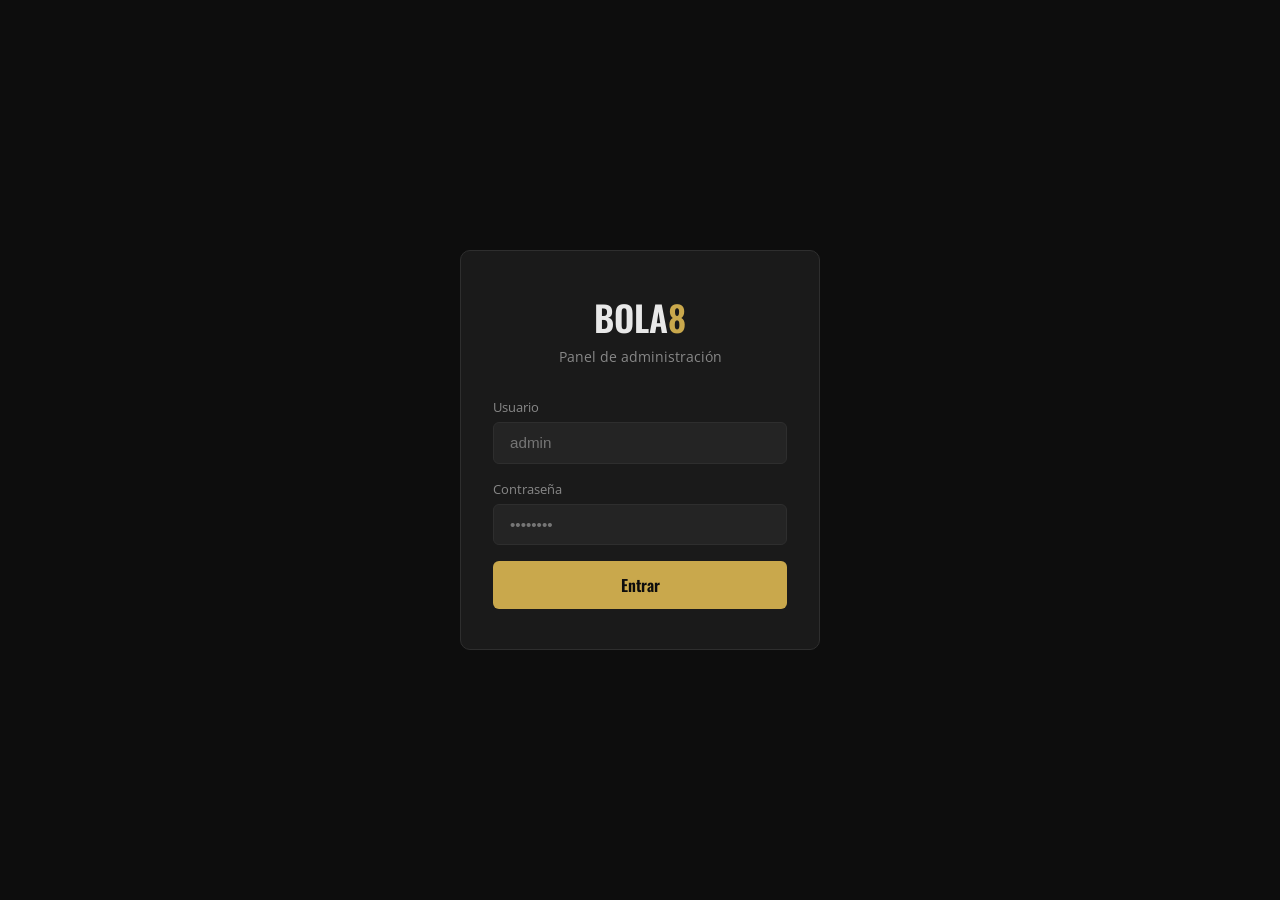
==== admin.html @ 6e07ca3e "Add files via upload" ====
<!DOCTYPE html>
<html lang="es">
<head>
  <meta charset="UTF-8">
  <meta name="viewport" content="width=device-width, initial-scale=1.0">
  <title>Admin · Bola 8</title>
  <link href="https://fonts.googleapis.com/css2?family=Oswald:wght@400;600&family=Open+Sans:wght@300;400;600&display=swap" rel="stylesheet">
  <style>
    *, *::before, *::after { box-sizing: border-box; margin: 0; padding: 0; }

    :root {
      --bg: #0d0d0d;
      --surface: #1a1a1a;
      --surface2: #242424;
      --border: #2e2e2e;
      --accent: #c9a84c;
      --accent-dark: #a8882e;
      --text: #e8e8e8;
      --text-muted: #888;
      --danger: #e05555;
      --success: #4caf72;
      --radius: 10px;
    }

    body {
      background: var(--bg);
      color: var(--text);
      font-family: 'Open Sans', sans-serif;
      min-height: 100vh;
    }

    /* ── LOGIN ── */
    #login-screen {
      display: flex;
      align-items: center;
      justify-content: center;
      min-height: 100vh;
      padding: 1rem;
    }

    .login-box {
      background: var(--surface);
      border: 1px solid var(--border);
      border-radius: var(--radius);
      padding: 2.5rem 2rem;
      width: 100%;
      max-width: 360px;
      text-align: center;
    }

    .login-box .logo {
      font-family: 'Oswald', sans-serif;
      font-size: 2.2rem;
      font-weight: 600;
      color: var(--text);
      margin-bottom: .25rem;
    }

    .login-box .logo span { color: var(--accent); }
    .login-box p { color: var(--text-muted); font-size: .85rem; margin-bottom: 2rem; }

    .field {
      display: flex;
      flex-direction: column;
      gap: .4rem;
      margin-bottom: 1rem;
      text-align: left;
    }

    .field label { font-size: .8rem; color: var(--text-muted); }

    .field input {
      background: var(--surface2);
      border: 1px solid var(--border);
      border-radius: 6px;
      color: var(--text);
      padding: .7rem 1rem;
      font-size: .95rem;
      width: 100%;
      outline: none;
      transition: border-color .2s;
    }

    .field input:focus { border-color: var(--accent); }

    .btn-primary {
      background: var(--accent);
      color: #0d0d0d;
      border: none;
      border-radius: 6px;
      padding: .75rem 1.5rem;
      font-family: 'Oswald', sans-serif;
      font-size: 1rem;
      font-weight: 600;
      cursor: pointer;
      width: 100%;
      transition: background .2s;
    }

    .btn-primary:hover { background: var(--accent-dark); }

    #login-error {
      color: var(--danger);
      font-size: .82rem;
      margin-top: .75rem;
      display: none;
    }

    /* ── ADMIN LAYOUT ── */
    #admin-screen { display: none; }

    .topbar {
      background: var(--surface);
      border-bottom: 1px solid var(--border);
      padding: .85rem 1.5rem;
      display: flex;
      align-items: center;
      justify-content: space-between;
      position: sticky;
      top: 0;
      z-index: 100;
    }

    .topbar .logo {
      font-family: 'Oswald', sans-serif;
      font-size: 1.4rem;
      font-weight: 600;
    }

    .topbar .logo span { color: var(--accent); }
    .topbar .badge { font-size: .7rem; color: var(--text-muted); margin-left: .5rem; }

    .btn-logout {
      background: transparent;
      border: 1px solid var(--border);
      color: var(--text-muted);
      border-radius: 6px;
      padding: .4rem .9rem;
      font-size: .8rem;
      cursor: pointer;
      transition: all .2s;
    }

    .btn-logout:hover { border-color: var(--danger); color: var(--danger); }

    .tabs {
      display: flex;
      gap: .25rem;
      padding: 1rem 1.5rem .5rem;
      overflow-x: auto;
      border-bottom: 1px solid var(--border);
      background: var(--surface);
    }

    .tab-btn {
      background: transparent;
      border: 1px solid transparent;
      color: var(--text-muted);
      border-radius: 6px;
      padding: .45rem 1rem;
      font-size: .85rem;
      cursor: pointer;
      white-space: nowrap;
      transition: all .2s;
    }

    .tab-btn:hover { color: var(--text); }
    .tab-btn.active { background: var(--surface2); border-color: var(--border); color: var(--accent); }

    .main {
      padding: 1.5rem;
      max-width: 900px;
      margin: 0 auto;
    }

    .section-header {
      display: flex;
      align-items: center;
      justify-content: space-between;
      margin-bottom: 1.25rem;
    }

    .section-header h2 {
      font-family: 'Oswald', sans-serif;
      font-size: 1.3rem;
      font-weight: 600;
    }

    .btn-add {
      background: var(--accent);
      color: #0d0d0d;
      border: none;
      border-radius: 6px;
      padding: .5rem 1.1rem;
      font-family: 'Oswald', sans-serif;
      font-size: .9rem;
      font-weight: 600;
      cursor: pointer;
      transition: background .2s;
    }

    .btn-add:hover { background: var(--accent-dark); }

    /* ── FORM MODAL ── */
    .modal-overlay {
      display: none;
      position: fixed;
      inset: 0;
      background: rgba(0,0,0,.75);
      z-index: 200;
      align-items: center;
      justify-content: center;
      padding: 1rem;
    }

    .modal-overlay.open { display: flex; }

    .modal {
      background: var(--surface);
      border: 1px solid var(--border);
      border-radius: var(--radius);
      padding: 2rem;
      width: 100%;
      max-width: 480px;
      max-height: 90vh;
      overflow-y: auto;
    }

    .modal h3 {
      font-family: 'Oswald', sans-serif;
      font-size: 1.2rem;
      margin-bottom: 1.25rem;
    }

    .modal .field input,
    .modal .field textarea,
    .modal .field select {
      background: var(--surface2);
      border: 1px solid var(--border);
      border-radius: 6px;
      color: var(--text);
      padding: .7rem 1rem;
      font-size: .9rem;
      width: 100%;
      outline: none;
      transition: border-color .2s;
      font-family: 'Open Sans', sans-serif;
    }

    .modal .field textarea { resize: vertical; min-height: 80px; }
    .modal .field input:focus,
    .modal .field textarea:focus,
    .modal .field select:focus { border-color: var(--accent); }

    .img-preview {
      width: 100%;
      height: 160px;
      object-fit: cover;
      border-radius: 6px;
      margin-top: .5rem;
      display: none;
      border: 1px solid var(--border);
    }

    .upload-area {
      border: 2px dashed var(--border);
      border-radius: 6px;
      padding: 1.5rem;
      text-align: center;
      cursor: pointer;
      transition: border-color .2s;
      margin-top: .5rem;
    }

    .upload-area:hover { border-color: var(--accent); }
    .upload-area p { color: var(--text-muted); font-size: .85rem; }
    .upload-area input[type="file"] { display: none; }

    .upload-progress {
      display: none;
      margin-top: .5rem;
      font-size: .8rem;
      color: var(--accent);
    }

    .modal-actions {
      display: flex;
      gap: .75rem;
      margin-top: 1.5rem;
    }

    .btn-cancel {
      background: transparent;
      border: 1px solid var(--border);
      color: var(--text-muted);
      border-radius: 6px;
      padding: .6rem 1.2rem;
      font-size: .9rem;
      cursor: pointer;
      flex: 1;
      transition: all .2s;
    }

    .btn-cancel:hover { border-color: var(--text-muted); color: var(--text); }

    .btn-save {
      background: var(--accent);
      color: #0d0d0d;
      border: none;
      border-radius: 6px;
      padding: .6rem 1.2rem;
      font-family: 'Oswald', sans-serif;
      font-size: .95rem;
      font-weight: 600;
      cursor: pointer;
      flex: 2;
      transition: background .2s;
    }

    .btn-save:hover { background: var(--accent-dark); }
    .btn-save:disabled { opacity: .5; cursor: not-allowed; }

    /* ── ITEMS GRID ── */
    .items-grid {
      display: grid;
      grid-template-columns: repeat(auto-fill, minmax(200px, 1fr));
      gap: 1rem;
    }

    .item-card {
      background: var(--surface);
      border: 1px solid var(--border);
      border-radius: var(--radius);
      overflow: hidden;
      transition: border-color .2s;
    }

    .item-card:hover { border-color: var(--accent); }

    .item-card img {
      width: 100%;
      height: 140px;
      object-fit: cover;
      display: block;
      background: var(--surface2);
    }

    .item-card .no-img {
      width: 100%;
      height: 140px;
      background: var(--surface2);
      display: flex;
      align-items: center;
      justify-content: center;
      color: var(--text-muted);
      font-size: .8rem;
    }

    .item-info {
      padding: .75rem;
    }

    .item-info h4 {
      font-family: 'Oswald', sans-serif;
      font-size: .95rem;
      margin-bottom: .2rem;
    }

    .item-info p {
      font-size: .8rem;
      color: var(--accent);
      margin-bottom: .6rem;
    }

    .item-info .desc {
      font-size: .75rem;
      color: var(--text-muted);
      margin-bottom: .75rem;
      line-height: 1.4;
    }

    .item-actions {
      display: flex;
      gap: .5rem;
    }

    .btn-edit, .btn-delete {
      flex: 1;
      border: none;
      border-radius: 5px;
      padding: .4rem;
      font-size: .78rem;
      cursor: pointer;
      transition: opacity .2s;
    }

    .btn-edit { background: var(--surface2); color: var(--text); border: 1px solid var(--border); }
    .btn-edit:hover { border-color: var(--accent); color: var(--accent); }
    .btn-delete { background: transparent; color: var(--danger); border: 1px solid var(--danger); }
    .btn-delete:hover { background: var(--danger); color: #fff; }

    /* ── GALERÍA ── */
    .gallery-grid {
      display: grid;
      grid-template-columns: repeat(auto-fill, minmax(160px, 1fr));
      gap: 1rem;
    }

    .gallery-card {
      background: var(--surface);
      border: 1px solid var(--border);
      border-radius: var(--radius);
      overflow: hidden;
    }

    .gallery-card img {
      width: 100%;
      height: 120px;
      object-fit: cover;
      display: block;
    }

    .gallery-card .gal-info {
      padding: .5rem .75rem;
      display: flex;
      align-items: center;
      justify-content: space-between;
      gap: .5rem;
    }

    .gallery-card .gal-info span {
      font-size: .78rem;
      color: var(--text-muted);
      overflow: hidden;
      text-overflow: ellipsis;
      white-space: nowrap;
    }

    .gallery-card .btn-delete {
      flex: none;
      padding: .3rem .5rem;
      font-size: .7rem;
    }

    /* ── LOADING / EMPTY ── */
    .loading {
      text-align: center;
      color: var(--text-muted);
      padding: 3rem;
      font-size: .9rem;
    }

    /* ── TOAST ── */
    #toast {
      position: fixed;
      bottom: 1.5rem;
      left: 50%;
      transform: translateX(-50%) translateY(100px);
      background: var(--surface);
      border: 1px solid var(--border);
      color: var(--text);
      padding: .75rem 1.5rem;
      border-radius: 8px;
      font-size: .88rem;
      z-index: 999;
      transition: transform .3s ease;
      pointer-events: none;
    }

    #toast.show { transform: translateX(-50%) translateY(0); }
    #toast.success { border-color: var(--success); color: var(--success); }
    #toast.error { border-color: var(--danger); color: var(--danger); }

    .tab-content { display: none; }
    .tab-content.active { display: block; }

    @media (max-width: 480px) {
      .main { padding: 1rem; }
      .items-grid { grid-template-columns: repeat(auto-fill, minmax(150px, 1fr)); }
    }
  </style>
</head>
<body>

<!-- ════════ LOGIN ════════ -->
<div id="login-screen">
  <div class="login-box">
    <div class="logo">BOLA<span>8</span></div>
    <p>Panel de administración</p>
    <div class="field">
      <label>Usuario</label>
      <input type="text" id="login-user" placeholder="admin">
    </div>
    <div class="field">
      <label>Contraseña</label>
      <input type="password" id="login-pass" placeholder="••••••••">
    </div>
    <button class="btn-primary" onclick="doLogin()">Entrar</button>
    <p id="login-error">Usuario o contraseña incorrectos</p>
  </div>
</div>

<!-- ════════ ADMIN ════════ -->
<div id="admin-screen">
  <div class="topbar">
    <div>
      <span class="logo">BOLA<span>8</span></span>
      <span class="badge">Admin</span>
    </div>
    <button class="btn-logout" onclick="doLogout()">Cerrar sesión</button>
  </div>

  <div class="tabs">
    <button class="tab-btn active" onclick="switchTab('ofertas')">🎱 Ofertas</button>
    <button class="tab-btn" onclick="switchTab('bebidas')">🍺 Bebidas</button>
    <button class="tab-btn" onclick="switchTab('comida')">🍔 Comida</button>
    <button class="tab-btn" onclick="switchTab('galeria')">📷 Galería</button>
  </div>

  <div class="main">
    <!-- OFERTAS -->
    <div class="tab-content active" id="tab-ofertas">
      <div class="section-header">
        <h2>Ofertas</h2>
        <button class="btn-add" onclick="openModal('ofertas')">+ Agregar</button>
      </div>
      <div class="items-grid" id="list-ofertas"><p class="loading">Cargando...</p></div>
    </div>

    <!-- BEBIDAS -->
    <div class="tab-content" id="tab-bebidas">
      <div class="section-header">
        <h2>Bebidas</h2>
        <button class="btn-add" onclick="openModal('bebidas')">+ Agregar</button>
      </div>
      <div class="items-grid" id="list-bebidas"><p class="loading">Cargando...</p></div>
    </div>

    <!-- COMIDA -->
    <div class="tab-content" id="tab-comida">
      <div class="section-header">
        <h2>Comida</h2>
        <button class="btn-add" onclick="openModal('comida')">+ Agregar</button>
      </div>
      <div class="items-grid" id="list-comida"><p class="loading">Cargando...</p></div>
    </div>

    <!-- GALERÍA -->
    <div class="tab-content" id="tab-galeria">
      <div class="section-header">
        <h2>Galería</h2>
        <button class="btn-add" onclick="openGalleryModal()">+ Agregar foto</button>
      </div>
      <div class="gallery-grid" id="list-galeria"><p class="loading">Cargando...</p></div>
    </div>
  </div>
</div>

<!-- ════════ MODAL PRODUCTO ════════ -->
<div class="modal-overlay" id="modal-overlay">
  <div class="modal">
    <h3 id="modal-title">Agregar producto</h3>
    <div class="field">
      <label>Nombre *</label>
      <input type="text" id="f-nombre" placeholder="Ej: Cerveza Cristal">
    </div>
    <div class="field">
      <label>Precio *</label>
      <input type="text" id="f-precio" placeholder="Ej: 400 Cup">
    </div>
    <div class="field">
      <label>Descripción (opcional)</label>
      <textarea id="f-desc" placeholder="Descripción breve del producto..."></textarea>
    </div>
    <div class="field">
      <label>Imagen</label>
      <div class="upload-area" onclick="document.getElementById('f-img-input').click()">
        <p>📷 Haz clic para subir una imagen</p>
        <p style="font-size:.75rem;margin-top:.25rem">JPG, PNG, WEBP · máx 5MB</p>
        <input type="file" id="f-img-input" accept="image/*" onchange="handleImageSelect(this)">
      </div>
      <p class="upload-progress" id="upload-progress">Subiendo imagen...</p>
      <img class="img-preview" id="img-preview" src="" alt="Vista previa">
    </div>
    <div class="modal-actions">
      <button class="btn-cancel" onclick="closeModal()">Cancelar</button>
      <button class="btn-save" id="btn-save" onclick="saveItem()">Guardar</button>
    </div>
  </div>
</div>

<!-- ════════ MODAL GALERÍA ════════ -->
<div class="modal-overlay" id="gallery-modal-overlay">
  <div class="modal">
    <h3>Agregar foto a la galería</h3>
    <div class="field">
      <label>Texto sobre la imagen (opcional)</label>
      <input type="text" id="g-texto" placeholder="Ej: Ambiente Único">
    </div>
    <div class="field">
      <label>Imagen *</label>
      <div class="upload-area" onclick="document.getElementById('g-img-input').click()">
        <p>📷 Haz clic para subir una foto</p>
        <input type="file" id="g-img-input" accept="image/*" onchange="handleGalleryImageSelect(this)">
      </div>
      <p class="upload-progress" id="g-upload-progress">Subiendo imagen...</p>
      <img class="img-preview" id="g-img-preview" src="" alt="Vista previa">
    </div>
    <div class="modal-actions">
      <button class="btn-cancel" onclick="closeGalleryModal()">Cancelar</button>
      <button class="btn-save" id="g-btn-save" onclick="saveGalleryItem()">Guardar</button>
    </div>
  </div>
</div>

<!-- ════════ TOAST ════════ -->
<div id="toast"></div>

<!-- ════════ FIREBASE ════════ -->
<script type="module">
  import { initializeApp } from "https://www.gstatic.com/firebasejs/10.12.0/firebase-app.js";
  import { getFirestore, collection, getDocs, addDoc, updateDoc, deleteDoc, doc, onSnapshot, orderBy, query }
    from "https://www.gstatic.com/firebasejs/10.12.0/firebase-firestore.js";

  // ── CONFIG ──
  const firebaseConfig = {
    apiKey: "AIzaSyDcWtSss5qFPZxLpVyGEQtBqqTY7MmPMjw",
    authDomain: "bola8-5bee0.firebaseapp.com",
    projectId: "bola8-5bee0",
    storageBucket: "bola8-5bee0.firebasestorage.app",
    messagingSenderId: "745518194962",
    appId: "1:745518194962:web:3724a0405a8030764dd3cb"
  };

  const CLOUDINARY_CLOUD = "diyflhgpz";
  const CLOUDINARY_PRESET = "bola8_uploads";

  // Credenciales del admin (cámbialas)
  const ADMIN_USER = "admin";
  const ADMIN_PASS = "bola8admin2025";

  const app = initializeApp(firebaseConfig);
  const db = getFirestore(app);

  // ── ESTADO ──
  let currentSection = 'ofertas';
  let editingId = null;
  let uploadedImageUrl = null;
  let galleryImageUrl = null;

  // ── LOGIN ──
  window.doLogin = () => {
    const u = document.getElementById('login-user').value.trim();
    const p = document.getElementById('login-pass').value;
    if (u === ADMIN_USER && p === ADMIN_PASS) {
      document.getElementById('login-screen').style.display = 'none';
      document.getElementById('admin-screen').style.display = 'block';
      loadAll();
    } else {
      document.getElementById('login-error').style.display = 'block';
    }
  };

  document.getElementById('login-pass').addEventListener('keydown', e => {
    if (e.key === 'Enter') window.doLogin();
  });

  window.doLogout = () => {
    document.getElementById('admin-screen').style.display = 'none';
    document.getElementById('login-screen').style.display = 'flex';
    document.getElementById('login-user').value = '';
    document.getElementById('login-pass').value = '';
  };

  // ── TABS ──
  window.switchTab = (section) => {
    currentSection = section;
    document.querySelectorAll('.tab-btn').forEach(b => b.classList.remove('active'));
    document.querySelectorAll('.tab-content').forEach(c => c.classList.remove('active'));
    event.target.classList.add('active');
    document.getElementById(`tab-${section}`).classList.add('active');
  };

  // ── CARGAR DATOS ──
  async function loadAll() {
    ['ofertas', 'bebidas', 'comida'].forEach(s => loadSection(s));
    loadGallery();
  }

  async function loadSection(section) {
    const listEl = document.getElementById(`list-${section}`);
    const q = query(collection(db, section), orderBy('nombre'));
    onSnapshot(q, (snap) => {
      if (snap.empty) {
        listEl.innerHTML = `<p class="loading">No hay ${section} aún. Agrega el primero.</p>`;
        return;
      }
      listEl.innerHTML = '';
      snap.forEach(docSnap => {
        const d = docSnap.data();
        const card = document.createElement('div');
        card.className = 'item-card';
        card.innerHTML = `
          ${d.imagen ? `<img src="${d.imagen}" alt="${d.nombre}" loading="lazy">` : `<div class="no-img">Sin imagen</div>`}
          <div class="item-info">
            <h4>${d.nombre}</h4>
            <p>${d.precio}</p>
            ${d.descripcion ? `<div class="desc">${d.descripcion}</div>` : ''}
            <div class="item-actions">
              <button class="btn-edit" onclick="openModal('${section}', '${docSnap.id}', ${JSON.stringify(d).replace(/"/g, '&quot;')})">Editar</button>
              <button class="btn-delete" onclick="deleteItem('${section}', '${docSnap.id}')">Eliminar</button>
            </div>
          </div>`;
        listEl.appendChild(card);
      });
    });
  }

  async function loadGallery() {
    const listEl = document.getElementById('list-galeria');
    const q = query(collection(db, 'galeria'), orderBy('orden'));
    onSnapshot(q, (snap) => {
      if (snap.empty) {
        listEl.innerHTML = `<p class="loading">No hay fotos aún. Agrega la primera.</p>`;
        return;
      }
      listEl.innerHTML = '';
      snap.forEach(docSnap => {
        const d = docSnap.data();
        const card = document.createElement('div');
        card.className = 'gallery-card';
        card.innerHTML = `
          <img src="${d.imagen}" alt="${d.texto || ''}" loading="lazy">
          <div class="gal-info">
            <span>${d.texto || 'Sin texto'}</span>
            <button class="btn-delete" onclick="deleteItem('galeria', '${docSnap.id}')">✕</button>
          </div>`;
        listEl.appendChild(card);
      });
    });
  }

  // ── MODAL PRODUCTO ──
  window.openModal = (section, id = null, data = null) => {
    currentSection = section;
    editingId = id;
    uploadedImageUrl = data?.imagen || null;

    document.getElementById('modal-title').textContent = id ? 'Editar producto' : 'Agregar producto';
    document.getElementById('f-nombre').value = data?.nombre || '';
    document.getElementById('f-precio').value = data?.precio || '';
    document.getElementById('f-desc').value = data?.descripcion || '';
    document.getElementById('img-preview').style.display = data?.imagen ? 'block' : 'none';
    document.getElementById('img-preview').src = data?.imagen || '';
    document.getElementById('upload-progress').style.display = 'none';
    document.getElementById('f-img-input').value = '';
    document.getElementById('modal-overlay').classList.add('open');
  };

  window.closeModal = () => {
    document.getElementById('modal-overlay').classList.remove('open');
    editingId = null;
    uploadedImageUrl = null;
  };

  // ── UPLOAD IMAGEN ──
  window.handleImageSelect = async (input) => {
    const file = input.files[0];
    if (!file) return;
    const progress = document.getElementById('upload-progress');
    const preview = document.getElementById('img-preview');
    const btn = document.getElementById('btn-save');

    progress.style.display = 'block';
    btn.disabled = true;

    try {
      const url = await uploadToCloudinary(file);
      uploadedImageUrl = url;
      preview.src = url;
      preview.style.display = 'block';
      progress.textContent = '✓ Imagen subida';
    } catch (e) {
      progress.textContent = '✗ Error al subir imagen';
      showToast('Error al subir la imagen', 'error');
    } finally {
      btn.disabled = false;
    }
  };

  async function uploadToCloudinary(file) {
    const fd = new FormData();
    fd.append('file', file);
    fd.append('upload_preset', CLOUDINARY_PRESET);
    const res = await fetch(`https://api.cloudinary.com/v1_1/${CLOUDINARY_CLOUD}/image/upload`, {
      method: 'POST', body: fd
    });
    const data = await res.json();
    if (!data.secure_url) throw new Error('Upload failed');
    return data.secure_url;
  }

  // ── GUARDAR PRODUCTO ──
  window.saveItem = async () => {
    const nombre = document.getElementById('f-nombre').value.trim();
    const precio = document.getElementById('f-precio').value.trim();
    const descripcion = document.getElementById('f-desc').value.trim();

    if (!nombre || !precio) { showToast('Nombre y precio son obligatorios', 'error'); return; }

    const btn = document.getElementById('btn-save');
    btn.disabled = true;
    btn.textContent = 'Guardando...';

    const data = { nombre, precio, descripcion };
    if (uploadedImageUrl) data.imagen = uploadedImageUrl;

    try {
      if (editingId) {
        await updateDoc(doc(db, currentSection, editingId), data);
        showToast('Producto actualizado', 'success');
      } else {
        await addDoc(collection(db, currentSection), data);
        showToast('Producto agregado', 'success');
      }
      closeModal();
    } catch (e) {
      showToast('Error al guardar', 'error');
    } finally {
      btn.disabled = false;
      btn.textContent = 'Guardar';
    }
  };

  // ── ELIMINAR ──
  window.deleteItem = async (section, id) => {
    if (!confirm('¿Eliminar este elemento?')) return;
    try {
      await deleteDoc(doc(db, section, id));
      showToast('Eliminado correctamente', 'success');
    } catch (e) {
      showToast('Error al eliminar', 'error');
    }
  };

  // ── MODAL GALERÍA ──
  window.openGalleryModal = () => {
    galleryImageUrl = null;
    document.getElementById('g-texto').value = '';
    document.getElementById('g-img-preview').style.display = 'none';
    document.getElementById('g-upload-progress').style.display = 'none';
    document.getElementById('g-img-input').value = '';
    document.getElementById('gallery-modal-overlay').classList.add('open');
  };

  window.closeGalleryModal = () => {
    document.getElementById('gallery-modal-overlay').classList.remove('open');
    galleryImageUrl = null;
  };

  window.handleGalleryImageSelect = async (input) => {
    const file = input.files[0];
    if (!file) return;
    const progress = document.getElementById('g-upload-progress');
    const preview = document.getElementById('g-img-preview');
    const btn = document.getElementById('g-btn-save');

    progress.style.display = 'block';
    btn.disabled = true;

    try {
      const url = await uploadToCloudinary(file);
      galleryImageUrl = url;
      preview.src = url;
      preview.style.display = 'block';
      progress.textContent = '✓ Foto subida';
    } catch (e) {
      progress.textContent = '✗ Error al subir';
      showToast('Error al subir la foto', 'error');
    } finally {
      btn.disabled = false;
    }
  };

  window.saveGalleryItem = async () => {
    if (!galleryImageUrl) { showToast('Selecciona una imagen', 'error'); return; }
    const texto = document.getElementById('g-texto').value.trim();
    const btn = document.getElementById('g-btn-save');
    btn.disabled = true;

    try {
      const snap = await getDocs(collection(db, 'galeria'));
      await addDoc(collection(db, 'galeria'), {
        imagen: galleryImageUrl,
        texto: texto || '',
        orden: snap.size
      });
      showToast('Foto agregada', 'success');
      closeGalleryModal();
    } catch (e) {
      showToast('Error al guardar', 'error');
    } finally {
      btn.disabled = false;
    }
  };

  // ── TOAST ──
  function showToast(msg, type = '') {
    const t = document.getElementById('toast');
    t.textContent = msg;
    t.className = `show ${type}`;
    setTimeout(() => t.className = '', 3000);
  }

  window.showToast = showToast;
</script>

</body>
</html>
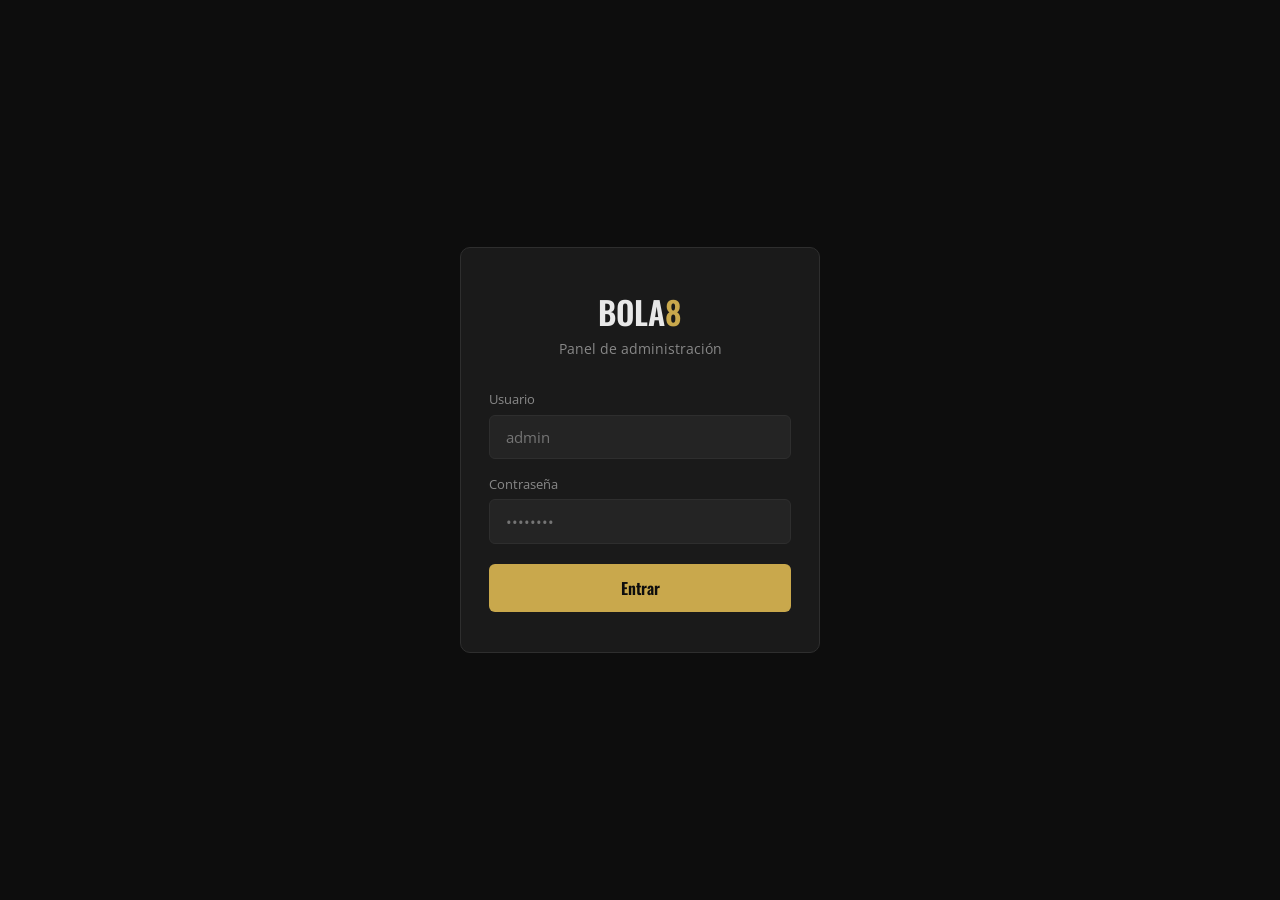
==== commit c0fd4d7b: "Update admin.html" ====
--- a/admin.html
+++ b/admin.html
@@ -42,22 +42,21 @@
       background: var(--surface);
       border: 1px solid var(--border);
       border-radius: var(--radius);
-      padding: 2.5rem 2rem;
+      padding: 2.5rem 1.75rem;
       width: 100%;
       max-width: 360px;
       text-align: center;
     }
 
-    .login-box .logo {
+    .logo {
       font-family: 'Oswald', sans-serif;
-      font-size: 2.2rem;
+      font-size: 2rem;
       font-weight: 600;
       color: var(--text);
-      margin-bottom: .25rem;
-    }
-
-    .login-box .logo span { color: var(--accent); }
-    .login-box p { color: var(--text-muted); font-size: .85rem; margin-bottom: 2rem; }
+    }
+    .logo span { color: var(--accent); }
+
+    .login-box .subtitle { color: var(--text-muted); font-size: .85rem; margin: .25rem 0 2rem; }
 
     .field {
       display: flex;
@@ -69,7 +68,9 @@
 
     .field label { font-size: .8rem; color: var(--text-muted); }
 
-    .field input {
+    .field input,
+    .field textarea,
+    .field select {
       background: var(--surface2);
       border: 1px solid var(--border);
       border-radius: 6px;
@@ -79,9 +80,12 @@
       width: 100%;
       outline: none;
       transition: border-color .2s;
-    }
-
-    .field input:focus { border-color: var(--accent); }
+      font-family: 'Open Sans', sans-serif;
+    }
+
+    .field input:focus,
+    .field textarea:focus { border-color: var(--accent); }
+    .field textarea { resize: vertical; min-height: 80px; }
 
     .btn-primary {
       background: var(--accent);
@@ -95,24 +99,25 @@
       cursor: pointer;
       width: 100%;
       transition: background .2s;
-    }
-
+      margin-top: .25rem;
+    }
     .btn-primary:hover { background: var(--accent-dark); }
-
-    #login-error {
+    .btn-primary:disabled { opacity: .5; cursor: not-allowed; }
+
+    .error-msg {
       color: var(--danger);
       font-size: .82rem;
       margin-top: .75rem;
       display: none;
     }
 
-    /* ── ADMIN LAYOUT ── */
+    /* ── ADMIN ── */
     #admin-screen { display: none; }
 
     .topbar {
       background: var(--surface);
       border-bottom: 1px solid var(--border);
-      padding: .85rem 1.5rem;
+      padding: .75rem 1rem;
       display: flex;
       align-items: center;
       justify-content: space-between;
@@ -121,54 +126,55 @@
       z-index: 100;
     }
 
-    .topbar .logo {
-      font-family: 'Oswald', sans-serif;
-      font-size: 1.4rem;
-      font-weight: 600;
-    }
-
-    .topbar .logo span { color: var(--accent); }
-    .topbar .badge { font-size: .7rem; color: var(--text-muted); margin-left: .5rem; }
-
-    .btn-logout {
+    .topbar .logo { font-size: 1.35rem; }
+    .topbar .badge { font-size: .65rem; color: var(--text-muted); margin-left: .35rem; vertical-align: middle; }
+    .topbar-right { display: flex; gap: .5rem; align-items: center; }
+
+    .btn-sm {
       background: transparent;
       border: 1px solid var(--border);
       color: var(--text-muted);
       border-radius: 6px;
-      padding: .4rem .9rem;
-      font-size: .8rem;
+      padding: .38rem .75rem;
+      font-size: .78rem;
       cursor: pointer;
       transition: all .2s;
-    }
-
-    .btn-logout:hover { border-color: var(--danger); color: var(--danger); }
-
+      white-space: nowrap;
+    }
+    .btn-sm:hover { border-color: var(--accent); color: var(--accent); }
+    .btn-sm.danger:hover { border-color: var(--danger); color: var(--danger); }
+
+    /* ── TABS ── */
     .tabs {
       display: flex;
-      gap: .25rem;
-      padding: 1rem 1.5rem .5rem;
+      gap: .2rem;
+      padding: .6rem .75rem .4rem;
       overflow-x: auto;
       border-bottom: 1px solid var(--border);
       background: var(--surface);
-    }
+      scrollbar-width: none;
+      -webkit-overflow-scrolling: touch;
+    }
+    .tabs::-webkit-scrollbar { display: none; }
 
     .tab-btn {
       background: transparent;
       border: 1px solid transparent;
       color: var(--text-muted);
       border-radius: 6px;
-      padding: .45rem 1rem;
-      font-size: .85rem;
+      padding: .4rem .85rem;
+      font-size: .82rem;
       cursor: pointer;
       white-space: nowrap;
       transition: all .2s;
-    }
-
+      flex-shrink: 0;
+    }
     .tab-btn:hover { color: var(--text); }
     .tab-btn.active { background: var(--surface2); border-color: var(--border); color: var(--accent); }
 
+    /* ── MAIN ── */
     .main {
-      padding: 1.5rem;
+      padding: 1.25rem 1rem;
       max-width: 900px;
       margin: 0 auto;
     }
@@ -178,11 +184,11 @@
       align-items: center;
       justify-content: space-between;
       margin-bottom: 1.25rem;
-    }
-
+      gap: .5rem;
+    }
     .section-header h2 {
       font-family: 'Oswald', sans-serif;
-      font-size: 1.3rem;
+      font-size: 1.15rem;
       font-weight: 600;
     }
 
@@ -191,70 +197,55 @@
       color: #0d0d0d;
       border: none;
       border-radius: 6px;
-      padding: .5rem 1.1rem;
+      padding: .48rem .95rem;
       font-family: 'Oswald', sans-serif;
-      font-size: .9rem;
+      font-size: .85rem;
       font-weight: 600;
       cursor: pointer;
       transition: background .2s;
-    }
-
+      white-space: nowrap;
+      flex-shrink: 0;
+    }
     .btn-add:hover { background: var(--accent-dark); }
 
-    /* ── FORM MODAL ── */
+    /* ── MODAL (bottom sheet en móvil) ── */
     .modal-overlay {
       display: none;
       position: fixed;
       inset: 0;
-      background: rgba(0,0,0,.75);
+      background: rgba(0,0,0,.8);
       z-index: 200;
-      align-items: center;
+      align-items: flex-end;
       justify-content: center;
-      padding: 1rem;
-    }
-
+    }
     .modal-overlay.open { display: flex; }
 
     .modal {
       background: var(--surface);
       border: 1px solid var(--border);
-      border-radius: var(--radius);
-      padding: 2rem;
+      border-radius: var(--radius) var(--radius) 0 0;
+      padding: 1.25rem 1.25rem 2rem;
       width: 100%;
-      max-width: 480px;
-      max-height: 90vh;
+      max-width: 520px;
+      max-height: 92vh;
       overflow-y: auto;
+    }
+
+    .modal-handle {
+      width: 38px; height: 4px;
+      background: var(--border);
+      border-radius: 2px;
+      margin: 0 auto .75rem;
     }
 
     .modal h3 {
       font-family: 'Oswald', sans-serif;
-      font-size: 1.2rem;
-      margin-bottom: 1.25rem;
-    }
-
-    .modal .field input,
-    .modal .field textarea,
-    .modal .field select {
-      background: var(--surface2);
-      border: 1px solid var(--border);
-      border-radius: 6px;
-      color: var(--text);
-      padding: .7rem 1rem;
-      font-size: .9rem;
-      width: 100%;
-      outline: none;
-      transition: border-color .2s;
-      font-family: 'Open Sans', sans-serif;
-    }
-
-    .modal .field textarea { resize: vertical; min-height: 80px; }
-    .modal .field input:focus,
-    .modal .field textarea:focus,
-    .modal .field select:focus { border-color: var(--accent); }
+      font-size: 1.1rem;
+      margin-bottom: 1.1rem;
+    }
 
     .img-preview {
-      width: 100%;
-      height: 160px;
+      width: 100%; height: 150px;
       object-fit: cover;
       border-radius: 6px;
       margin-top: .5rem;
@@ -265,28 +256,27 @@
     .upload-area {
       border: 2px dashed var(--border);
       border-radius: 6px;
-      padding: 1.5rem;
+      padding: 1.25rem;
       text-align: center;
       cursor: pointer;
       transition: border-color .2s;
       margin-top: .5rem;
     }
-
     .upload-area:hover { border-color: var(--accent); }
-    .upload-area p { color: var(--text-muted); font-size: .85rem; }
+    .upload-area p { color: var(--text-muted); font-size: .82rem; }
     .upload-area input[type="file"] { display: none; }
 
     .upload-progress {
       display: none;
       margin-top: .5rem;
-      font-size: .8rem;
+      font-size: .78rem;
       color: var(--accent);
     }
 
     .modal-actions {
       display: flex;
       gap: .75rem;
-      margin-top: 1.5rem;
+      margin-top: 1.25rem;
     }
 
     .btn-cancel {
@@ -294,13 +284,12 @@
       border: 1px solid var(--border);
       color: var(--text-muted);
       border-radius: 6px;
-      padding: .6rem 1.2rem;
-      font-size: .9rem;
+      padding: .6rem 1rem;
+      font-size: .88rem;
       cursor: pointer;
       flex: 1;
       transition: all .2s;
     }
-
     .btn-cancel:hover { border-color: var(--text-muted); color: var(--text); }
 
     .btn-save {
@@ -308,7 +297,7 @@
       color: #0d0d0d;
       border: none;
       border-radius: 6px;
-      padding: .6rem 1.2rem;
+      padding: .6rem 1rem;
       font-family: 'Oswald', sans-serif;
       font-size: .95rem;
       font-weight: 600;
@@ -316,15 +305,14 @@
       flex: 2;
       transition: background .2s;
     }
-
     .btn-save:hover { background: var(--accent-dark); }
     .btn-save:disabled { opacity: .5; cursor: not-allowed; }
 
-    /* ── ITEMS GRID ── */
+    /* ── CARDS ── */
     .items-grid {
       display: grid;
-      grid-template-columns: repeat(auto-fill, minmax(200px, 1fr));
-      gap: 1rem;
+      grid-template-columns: repeat(auto-fill, minmax(160px, 1fr));
+      gap: .85rem;
     }
 
     .item-card {
@@ -334,66 +322,41 @@
       overflow: hidden;
       transition: border-color .2s;
     }
-
     .item-card:hover { border-color: var(--accent); }
 
     .item-card img {
-      width: 100%;
-      height: 140px;
+      width: 100%; height: 120px;
       object-fit: cover;
       display: block;
       background: var(--surface2);
     }
 
     .item-card .no-img {
-      width: 100%;
-      height: 140px;
+      width: 100%; height: 120px;
       background: var(--surface2);
       display: flex;
       align-items: center;
       justify-content: center;
       color: var(--text-muted);
-      font-size: .8rem;
-    }
-
-    .item-info {
-      padding: .75rem;
-    }
-
-    .item-info h4 {
-      font-family: 'Oswald', sans-serif;
-      font-size: .95rem;
-      margin-bottom: .2rem;
-    }
-
-    .item-info p {
-      font-size: .8rem;
-      color: var(--accent);
-      margin-bottom: .6rem;
-    }
-
-    .item-info .desc {
       font-size: .75rem;
-      color: var(--text-muted);
-      margin-bottom: .75rem;
-      line-height: 1.4;
-    }
-
-    .item-actions {
-      display: flex;
-      gap: .5rem;
-    }
+    }
+
+    .item-info { padding: .65rem; }
+    .item-info h4 { font-family: 'Oswald', sans-serif; font-size: .9rem; margin-bottom: .15rem; }
+    .item-info .price { font-size: .78rem; color: var(--accent); margin-bottom: .5rem; }
+    .item-info .desc { font-size: .72rem; color: var(--text-muted); margin-bottom: .6rem; line-height: 1.4; }
+
+    .item-actions { display: flex; gap: .4rem; }
 
     .btn-edit, .btn-delete {
       flex: 1;
       border: none;
       border-radius: 5px;
-      padding: .4rem;
-      font-size: .78rem;
+      padding: .38rem;
+      font-size: .72rem;
       cursor: pointer;
-      transition: opacity .2s;
-    }
-
+      transition: all .2s;
+    }
     .btn-edit { background: var(--surface2); color: var(--text); border: 1px solid var(--border); }
     .btn-edit:hover { border-color: var(--accent); color: var(--accent); }
     .btn-delete { background: transparent; color: var(--danger); border: 1px solid var(--danger); }
@@ -402,8 +365,8 @@
     /* ── GALERÍA ── */
     .gallery-grid {
       display: grid;
-      grid-template-columns: repeat(auto-fill, minmax(160px, 1fr));
-      gap: 1rem;
+      grid-template-columns: repeat(auto-fill, minmax(140px, 1fr));
+      gap: .85rem;
     }
 
     .gallery-card {
@@ -412,71 +375,89 @@
       border-radius: var(--radius);
       overflow: hidden;
     }
-
-    .gallery-card img {
-      width: 100%;
-      height: 120px;
-      object-fit: cover;
-      display: block;
-    }
-
-    .gallery-card .gal-info {
-      padding: .5rem .75rem;
+    .gallery-card img { width: 100%; height: 110px; object-fit: cover; display: block; }
+    .gal-info {
+      padding: .45rem .65rem;
       display: flex;
       align-items: center;
       justify-content: space-between;
-      gap: .5rem;
-    }
-
-    .gallery-card .gal-info span {
-      font-size: .78rem;
-      color: var(--text-muted);
-      overflow: hidden;
-      text-overflow: ellipsis;
-      white-space: nowrap;
-    }
-
-    .gallery-card .btn-delete {
-      flex: none;
-      padding: .3rem .5rem;
-      font-size: .7rem;
-    }
-
-    /* ── LOADING / EMPTY ── */
-    .loading {
-      text-align: center;
-      color: var(--text-muted);
-      padding: 3rem;
-      font-size: .9rem;
-    }
-
-    /* ── TOAST ── */
+      gap: .4rem;
+    }
+    .gal-info span { font-size: .72rem; color: var(--text-muted); overflow: hidden; text-overflow: ellipsis; white-space: nowrap; }
+    .gal-info .btn-delete { flex: none; padding: .25rem .45rem; font-size: .68rem; }
+
+    /* ── CREDENCIALES ── */
+    .cred-box {
+      background: var(--surface);
+      border: 1px solid var(--border);
+      border-radius: var(--radius);
+      padding: 1.5rem;
+      max-width: 420px;
+    }
+    .cred-box p { font-size: .85rem; color: var(--text-muted); margin-bottom: 1.25rem; line-height: 1.5; }
+
+    /* ── VERIFY MODAL ── */
+    #verify-overlay {
+      display: none;
+      position: fixed;
+      inset: 0;
+      background: rgba(0,0,0,.85);
+      z-index: 300;
+      align-items: center;
+      justify-content: center;
+      padding: 1rem;
+    }
+    #verify-overlay.open { display: flex; }
+
+    .verify-box {
+      background: var(--surface);
+      border: 1px solid var(--border);
+      border-radius: var(--radius);
+      padding: 1.75rem 1.5rem;
+      width: 100%;
+      max-width: 360px;
+    }
+    .verify-box h3 {
+      font-family: 'Oswald', sans-serif;
+      font-size: 1.1rem;
+      margin-bottom: .5rem;
+    }
+    .verify-box p { font-size: .82rem; color: var(--text-muted); margin-bottom: 1.25rem; }
+
+    /* ── MISC ── */
+    .loading { text-align: center; color: var(--text-muted); padding: 2.5rem; font-size: .88rem; }
+    .tab-content { display: none; }
+    .tab-content.active { display: block; }
+
     #toast {
       position: fixed;
-      bottom: 1.5rem;
+      bottom: 1.25rem;
       left: 50%;
       transform: translateX(-50%) translateY(100px);
       background: var(--surface);
       border: 1px solid var(--border);
       color: var(--text);
-      padding: .75rem 1.5rem;
+      padding: .65rem 1.25rem;
       border-radius: 8px;
-      font-size: .88rem;
+      font-size: .85rem;
       z-index: 999;
       transition: transform .3s ease;
       pointer-events: none;
-    }
-
+      white-space: nowrap;
+    }
     #toast.show { transform: translateX(-50%) translateY(0); }
     #toast.success { border-color: var(--success); color: var(--success); }
     #toast.error { border-color: var(--danger); color: var(--danger); }
 
-    .tab-content { display: none; }
-    .tab-content.active { display: block; }
-
-    @media (max-width: 480px) {
-      .main { padding: 1rem; }
-      .items-grid { grid-template-columns: repeat(auto-fill, minmax(150px, 1fr)); }
+    @media (min-width: 520px) {
+      .modal { border-radius: var(--radius); margin: auto; }
+      .modal-overlay { align-items: center; }
+      .modal-handle { display: none; }
+    }
+
+    @media (max-width: 400px) {
+      .items-grid { grid-template-columns: repeat(2, 1fr); }
+      .gallery-grid { grid-template-columns: repeat(2, 1fr); }
     }
   </style>
 </head>
@@ -486,17 +467,17 @@
 <div id="login-screen">
   <div class="login-box">
     <div class="logo">BOLA<span>8</span></div>
-    <p>Panel de administración</p>
+    <p class="subtitle">Panel de administración</p>
     <div class="field">
       <label>Usuario</label>
-      <input type="text" id="login-user" placeholder="admin">
+      <input type="text" id="login-user" placeholder="admin" autocomplete="username">
     </div>
     <div class="field">
       <label>Contraseña</label>
-      <input type="password" id="login-pass" placeholder="••••••••">
+      <input type="password" id="login-pass" placeholder="••••••••" autocomplete="current-password">
     </div>
     <button class="btn-primary" onclick="doLogin()">Entrar</button>
-    <p id="login-error">Usuario o contraseña incorrectos</p>
+    <p class="error-msg" id="login-error">Usuario o contraseña incorrectos</p>
   </div>
 </div>
 
@@ -507,18 +488,22 @@
       <span class="logo">BOLA<span>8</span></span>
       <span class="badge">Admin</span>
     </div>
-    <button class="btn-logout" onclick="doLogout()">Cerrar sesión</button>
+    <div class="topbar-right">
+      <button class="btn-sm" onclick="openVerify()">⚙ Credenciales</button>
+      <button class="btn-sm danger" onclick="doLogout()">Salir</button>
+    </div>
   </div>
 
   <div class="tabs">
-    <button class="tab-btn active" onclick="switchTab('ofertas')">🎱 Ofertas</button>
-    <button class="tab-btn" onclick="switchTab('bebidas')">🍺 Bebidas</button>
-    <button class="tab-btn" onclick="switchTab('comida')">🍔 Comida</button>
-    <button class="tab-btn" onclick="switchTab('galeria')">📷 Galería</button>
+    <button class="tab-btn active" onclick="switchTab('ofertas', this)">🎱 Ofertas</button>
+    <button class="tab-btn" onclick="switchTab('bebidas', this)">🍺 Bebidas</button>
+    <button class="tab-btn" onclick="switchTab('comida', this)">🍔 Comida</button>
+    <button class="tab-btn" onclick="switchTab('galeria', this)">📷 Galería</button>
+    <button class="tab-btn" onclick="switchTab('credenciales', this)">🔑 Cuenta</button>
   </div>
 
   <div class="main">
-    <!-- OFERTAS -->
+
     <div class="tab-content active" id="tab-ofertas">
       <div class="section-header">
         <h2>Ofertas</h2>
@@ -527,7 +512,6 @@
       <div class="items-grid" id="list-ofertas"><p class="loading">Cargando...</p></div>
     </div>
 
-    <!-- BEBIDAS -->
     <div class="tab-content" id="tab-bebidas">
       <div class="section-header">
         <h2>Bebidas</h2>
@@ -536,7 +520,6 @@
       <div class="items-grid" id="list-bebidas"><p class="loading">Cargando...</p></div>
     </div>
 
-    <!-- COMIDA -->
     <div class="tab-content" id="tab-comida">
       <div class="section-header">
         <h2>Comida</h2>
@@ -545,7 +528,6 @@
       <div class="items-grid" id="list-comida"><p class="loading">Cargando...</p></div>
     </div>
 
-    <!-- GALERÍA -->
     <div class="tab-content" id="tab-galeria">
       <div class="section-header">
         <h2>Galería</h2>
@@ -553,12 +535,58 @@
       </div>
       <div class="gallery-grid" id="list-galeria"><p class="loading">Cargando...</p></div>
     </div>
+
+    <div class="tab-content" id="tab-credenciales">
+      <div class="section-header">
+        <h2>Cambiar credenciales</h2>
+      </div>
+      <div class="cred-box">
+        <p>Cambia el usuario y la contraseña con los que accedes a este panel.</p>
+        <div class="field">
+          <label>Nuevo usuario</label>
+          <input type="text" id="new-user" placeholder="Ej: admin" autocomplete="new-password">
+        </div>
+        <div class="field">
+          <label>Nueva contraseña</label>
+          <input type="password" id="new-pass" placeholder="Mínimo 6 caracteres" autocomplete="new-password">
+        </div>
+        <div class="field">
+          <label>Confirmar contraseña</label>
+          <input type="password" id="new-pass2" placeholder="Repite la contraseña" autocomplete="new-password">
+        </div>
+        <p class="error-msg" id="cred-error"></p>
+        <button class="btn-primary" onclick="saveCredentials()" style="margin-top:.75rem">Guardar cambios</button>
+      </div>
+    </div>
+
+  </div>
+</div>
+
+<!-- ════════ VERIFY MODAL ════════ -->
+<div id="verify-overlay">
+  <div class="verify-box">
+    <h3>🔒 Verificar identidad</h3>
+    <p>Ingresa tus credenciales actuales para acceder a la configuración de cuenta.</p>
+    <div class="field">
+      <label>Usuario actual</label>
+      <input type="text" id="verify-user" placeholder="Usuario" autocomplete="username">
+    </div>
+    <div class="field">
+      <label>Contraseña actual</label>
+      <input type="password" id="verify-pass" placeholder="••••••••" autocomplete="current-password">
+    </div>
+    <p class="error-msg" id="verify-error">Credenciales incorrectas</p>
+    <div class="modal-actions" style="margin-top:1rem">
+      <button class="btn-cancel" onclick="closeVerify()">Cancelar</button>
+      <button class="btn-save" onclick="verifyAndOpen()">Confirmar</button>
+    </div>
   </div>
 </div>
 
 <!-- ════════ MODAL PRODUCTO ════════ -->
 <div class="modal-overlay" id="modal-overlay">
   <div class="modal">
+    <div class="modal-handle"></div>
     <h3 id="modal-title">Agregar producto</h3>
     <div class="field">
       <label>Nombre *</label>
@@ -570,13 +598,13 @@
     </div>
     <div class="field">
       <label>Descripción (opcional)</label>
-      <textarea id="f-desc" placeholder="Descripción breve del producto..."></textarea>
+      <textarea id="f-desc" placeholder="Descripción breve..."></textarea>
     </div>
     <div class="field">
       <label>Imagen</label>
       <div class="upload-area" onclick="document.getElementById('f-img-input').click()">
-        <p>📷 Haz clic para subir una imagen</p>
-        <p style="font-size:.75rem;margin-top:.25rem">JPG, PNG, WEBP · máx 5MB</p>
+        <p>📷 Toca para subir una imagen</p>
+        <p style="font-size:.72rem;margin-top:.2rem">JPG, PNG, WEBP · máx 5MB</p>
         <input type="file" id="f-img-input" accept="image/*" onchange="handleImageSelect(this)">
       </div>
       <p class="upload-progress" id="upload-progress">Subiendo imagen...</p>
@@ -592,6 +620,7 @@
 <!-- ════════ MODAL GALERÍA ════════ -->
 <div class="modal-overlay" id="gallery-modal-overlay">
   <div class="modal">
+    <div class="modal-handle"></div>
     <h3>Agregar foto a la galería</h3>
     <div class="field">
       <label>Texto sobre la imagen (opcional)</label>
@@ -600,7 +629,7 @@
     <div class="field">
       <label>Imagen *</label>
       <div class="upload-area" onclick="document.getElementById('g-img-input').click()">
-        <p>📷 Haz clic para subir una foto</p>
+        <p>📷 Toca para subir una foto</p>
         <input type="file" id="g-img-input" accept="image/*" onchange="handleGalleryImageSelect(this)">
       </div>
       <p class="upload-progress" id="g-upload-progress">Subiendo imagen...</p>
@@ -622,7 +651,6 @@
   import { getFirestore, collection, getDocs, addDoc, updateDoc, deleteDoc, doc, onSnapshot, orderBy, query }
     from "https://www.gstatic.com/firebasejs/10.12.0/firebase-firestore.js";
 
-  // ── CONFIG ──
   const firebaseConfig = {
     apiKey: "AIzaSyDcWtSss5qFPZxLpVyGEQtBqqTY7MmPMjw",
     authDomain: "bola8-5bee0.firebaseapp.com",
@@ -634,13 +662,23 @@
 
   const CLOUDINARY_CLOUD = "diyflhgpz";
   const CLOUDINARY_PRESET = "bola8_uploads";
-
-  // Credenciales del admin (cámbialas)
-  const ADMIN_USER = "admin";
-  const ADMIN_PASS = "bola8admin2025";
+  const CREDS_KEY = "b8_creds";
 
   const app = initializeApp(firebaseConfig);
   const db = getFirestore(app);
+
+  // ── CREDENCIALES (localStorage) ──
+  function loadCreds() {
+    try {
+      const raw = localStorage.getItem(CREDS_KEY);
+      if (raw) return JSON.parse(raw);
+    } catch {}
+    return { user: "admin", pass: "bola8admin2025" };
+  }
+
+  function saveCreds(user, pass) {
+    localStorage.setItem(CREDS_KEY, JSON.stringify({ user, pass }));
+  }
 
   // ── ESTADO ──
   let currentSection = 'ofertas';
@@ -652,7 +690,8 @@
   window.doLogin = () => {
     const u = document.getElementById('login-user').value.trim();
     const p = document.getElementById('login-pass').value;
-    if (u === ADMIN_USER && p === ADMIN_PASS) {
+    const creds = loadCreds();
+    if (u === creds.user && p === creds.pass) {
       document.getElementById('login-screen').style.display = 'none';
       document.getElementById('admin-screen').style.display = 'block';
       loadAll();
@@ -673,41 +712,102 @@
   };
 
   // ── TABS ──
-  window.switchTab = (section) => {
+  window.switchTab = (section, btn) => {
     currentSection = section;
     document.querySelectorAll('.tab-btn').forEach(b => b.classList.remove('active'));
     document.querySelectorAll('.tab-content').forEach(c => c.classList.remove('active'));
-    event.target.classList.add('active');
+    btn.classList.add('active');
     document.getElementById(`tab-${section}`).classList.add('active');
   };
 
+  // ── VERIFY MODAL (para sección credenciales) ──
+  window.openVerify = () => {
+    document.getElementById('verify-user').value = '';
+    document.getElementById('verify-pass').value = '';
+    document.getElementById('verify-error').style.display = 'none';
+    document.getElementById('verify-overlay').classList.add('open');
+  };
+
+  window.closeVerify = () => {
+    document.getElementById('verify-overlay').classList.remove('open');
+  };
+
+  window.verifyAndOpen = () => {
+    const u = document.getElementById('verify-user').value.trim();
+    const p = document.getElementById('verify-pass').value;
+    const creds = loadCreds();
+    if (u === creds.user && p === creds.pass) {
+      closeVerify();
+      // Ir a tab credenciales
+      document.querySelectorAll('.tab-btn').forEach(b => b.classList.remove('active'));
+      document.querySelectorAll('.tab-content').forEach(c => c.classList.remove('active'));
+      document.querySelector('[onclick*="credenciales"]').classList.add('active');
+      document.getElementById('tab-credenciales').classList.add('active');
+      document.getElementById('new-user').value = creds.user;
+    } else {
+      document.getElementById('verify-error').style.display = 'block';
+    }
+  };
+
+  document.getElementById('verify-pass').addEventListener('keydown', e => {
+    if (e.key === 'Enter') window.verifyAndOpen();
+  });
+
+  // ── GUARDAR CREDENCIALES ──
+  window.saveCredentials = () => {
+    const user = document.getElementById('new-user').value.trim();
+    const pass = document.getElementById('new-pass').value;
+    const pass2 = document.getElementById('new-pass2').value;
+    const errEl = document.getElementById('cred-error');
+
+    if (!user || !pass) {
+      errEl.textContent = 'Usuario y contraseña son obligatorios';
+      errEl.style.display = 'block'; return;
+    }
+    if (pass !== pass2) {
+      errEl.textContent = 'Las contraseñas no coinciden';
+      errEl.style.display = 'block'; return;
+    }
+    if (pass.length < 6) {
+      errEl.textContent = 'La contraseña debe tener al menos 6 caracteres';
+      errEl.style.display = 'block'; return;
+    }
+
+    saveCreds(user, pass);
+    errEl.style.display = 'none';
+    document.getElementById('new-pass').value = '';
+    document.getElementById('new-pass2').value = '';
+    showToast('Credenciales actualizadas correctamente', 'success');
+  };
+
   // ── CARGAR DATOS ──
-  async function loadAll() {
+  function loadAll() {
     ['ofertas', 'bebidas', 'comida'].forEach(s => loadSection(s));
     loadGallery();
   }
 
-  async function loadSection(section) {
+  function loadSection(section) {
     const listEl = document.getElementById(`list-${section}`);
     const q = query(collection(db, section), orderBy('nombre'));
     onSnapshot(q, (snap) => {
       if (snap.empty) {
-        listEl.innerHTML = `<p class="loading">No hay ${section} aún. Agrega el primero.</p>`;
+        listEl.innerHTML = `<p class="loading">No hay ${section} aún.</p>`;
         return;
       }
       listEl.innerHTML = '';
       snap.forEach(docSnap => {
         const d = docSnap.data();
+        const dataStr = JSON.stringify(d).replace(/"/g, '&quot;');
         const card = document.createElement('div');
         card.className = 'item-card';
         card.innerHTML = `
           ${d.imagen ? `<img src="${d.imagen}" alt="${d.nombre}" loading="lazy">` : `<div class="no-img">Sin imagen</div>`}
           <div class="item-info">
             <h4>${d.nombre}</h4>
-            <p>${d.precio}</p>
+            <p class="price">${d.precio}</p>
             ${d.descripcion ? `<div class="desc">${d.descripcion}</div>` : ''}
             <div class="item-actions">
-              <button class="btn-edit" onclick="openModal('${section}', '${docSnap.id}', ${JSON.stringify(d).replace(/"/g, '&quot;')})">Editar</button>
+              <button class="btn-edit" onclick="openModal('${section}', '${docSnap.id}', ${dataStr})">Editar</button>
               <button class="btn-delete" onclick="deleteItem('${section}', '${docSnap.id}')">Eliminar</button>
             </div>
           </div>`;
@@ -716,12 +816,12 @@
     });
   }
 
-  async function loadGallery() {
+  function loadGallery() {
     const listEl = document.getElementById('list-galeria');
     const q = query(collection(db, 'galeria'), orderBy('orden'));
     onSnapshot(q, (snap) => {
       if (snap.empty) {
-        listEl.innerHTML = `<p class="loading">No hay fotos aún. Agrega la primera.</p>`;
+        listEl.innerHTML = `<p class="loading">No hay fotos aún.</p>`;
         return;
       }
       listEl.innerHTML = '';
@@ -745,7 +845,6 @@
     currentSection = section;
     editingId = id;
     uploadedImageUrl = data?.imagen || null;
-
     document.getElementById('modal-title').textContent = id ? 'Editar producto' : 'Agregar producto';
     document.getElementById('f-nombre').value = data?.nombre || '';
     document.getElementById('f-precio').value = data?.precio || '';
@@ -754,6 +853,8 @@
     document.getElementById('img-preview').src = data?.imagen || '';
     document.getElementById('upload-progress').style.display = 'none';
     document.getElementById('f-img-input').value = '';
+    document.getElementById('btn-save').disabled = false;
+    document.getElementById('btn-save').textContent = 'Guardar';
     document.getElementById('modal-overlay').classList.add('open');
   };
 
@@ -763,31 +864,7 @@
     uploadedImageUrl = null;
   };
 
-  // ── UPLOAD IMAGEN ──
-  window.handleImageSelect = async (input) => {
-    const file = input.files[0];
-    if (!file) return;
-    const progress = document.getElementById('upload-progress');
-    const preview = document.getElementById('img-preview');
-    const btn = document.getElementById('btn-save');
-
-    progress.style.display = 'block';
-    btn.disabled = true;
-
-    try {
-      const url = await uploadToCloudinary(file);
-      uploadedImageUrl = url;
-      preview.src = url;
-      preview.style.display = 'block';
-      progress.textContent = '✓ Imagen subida';
-    } catch (e) {
-      progress.textContent = '✗ Error al subir imagen';
-      showToast('Error al subir la imagen', 'error');
-    } finally {
-      btn.disabled = false;
-    }
-  };
-
+  // ── CLOUDINARY ──
   async function uploadToCloudinary(file) {
     const fd = new FormData();
     fd.append('file', file);
@@ -800,21 +877,39 @@
     return data.secure_url;
   }
 
+  window.handleImageSelect = async (input) => {
+    const file = input.files[0];
+    if (!file) return;
+    const progress = document.getElementById('upload-progress');
+    const preview = document.getElementById('img-preview');
+    const btn = document.getElementById('btn-save');
+    progress.style.display = 'block';
+    progress.textContent = 'Subiendo imagen...';
+    btn.disabled = true;
+    try {
+      uploadedImageUrl = await uploadToCloudinary(file);
+      preview.src = uploadedImageUrl;
+      preview.style.display = 'block';
+      progress.textContent = '✓ Imagen subida';
+    } catch {
+      progress.textContent = '✗ Error al subir';
+      showToast('Error al subir la imagen', 'error');
+    } finally {
+      btn.disabled = false;
+    }
+  };
+
   // ── GUARDAR PRODUCTO ──
   window.saveItem = async () => {
     const nombre = document.getElementById('f-nombre').value.trim();
     const precio = document.getElementById('f-precio').value.trim();
     const descripcion = document.getElementById('f-desc').value.trim();
-
     if (!nombre || !precio) { showToast('Nombre y precio son obligatorios', 'error'); return; }
-
     const btn = document.getElementById('btn-save');
     btn.disabled = true;
     btn.textContent = 'Guardando...';
-
     const data = { nombre, precio, descripcion };
     if (uploadedImageUrl) data.imagen = uploadedImageUrl;
-
     try {
       if (editingId) {
         await updateDoc(doc(db, currentSection, editingId), data);
@@ -824,9 +919,8 @@
         showToast('Producto agregado', 'success');
       }
       closeModal();
-    } catch (e) {
+    } catch {
       showToast('Error al guardar', 'error');
-    } finally {
       btn.disabled = false;
       btn.textContent = 'Guardar';
     }
@@ -837,8 +931,8 @@
     if (!confirm('¿Eliminar este elemento?')) return;
     try {
       await deleteDoc(doc(db, section, id));
-      showToast('Eliminado correctamente', 'success');
-    } catch (e) {
+      showToast('Eliminado', 'success');
+    } catch {
       showToast('Error al eliminar', 'error');
     }
   };
@@ -850,6 +944,7 @@
     document.getElementById('g-img-preview').style.display = 'none';
     document.getElementById('g-upload-progress').style.display = 'none';
     document.getElementById('g-img-input').value = '';
+    document.getElementById('g-btn-save').disabled = false;
     document.getElementById('gallery-modal-overlay').classList.add('open');
   };
 
@@ -864,17 +959,15 @@
     const progress = document.getElementById('g-upload-progress');
     const preview = document.getElementById('g-img-preview');
     const btn = document.getElementById('g-btn-save');
-
     progress.style.display = 'block';
+    progress.textContent = 'Subiendo imagen...';
     btn.disabled = true;
-
     try {
-      const url = await uploadToCloudinary(file);
-      galleryImageUrl = url;
-      preview.src = url;
+      galleryImageUrl = await uploadToCloudinary(file);
+      preview.src = galleryImageUrl;
       preview.style.display = 'block';
       progress.textContent = '✓ Foto subida';
-    } catch (e) {
+    } catch {
       progress.textContent = '✗ Error al subir';
       showToast('Error al subir la foto', 'error');
     } finally {
@@ -887,19 +980,13 @@
     const texto = document.getElementById('g-texto').value.trim();
     const btn = document.getElementById('g-btn-save');
     btn.disabled = true;
-
     try {
       const snap = await getDocs(collection(db, 'galeria'));
-      await addDoc(collection(db, 'galeria'), {
-        imagen: galleryImageUrl,
-        texto: texto || '',
-        orden: snap.size
-      });
+      await addDoc(collection(db, 'galeria'), { imagen: galleryImageUrl, texto: texto || '', orden: snap.size });
       showToast('Foto agregada', 'success');
       closeGalleryModal();
-    } catch (e) {
+    } catch {
       showToast('Error al guardar', 'error');
-    } finally {
       btn.disabled = false;
     }
   };
@@ -911,7 +998,6 @@
     t.className = `show ${type}`;
     setTimeout(() => t.className = '', 3000);
   }
-
   window.showToast = showToast;
 </script>
 
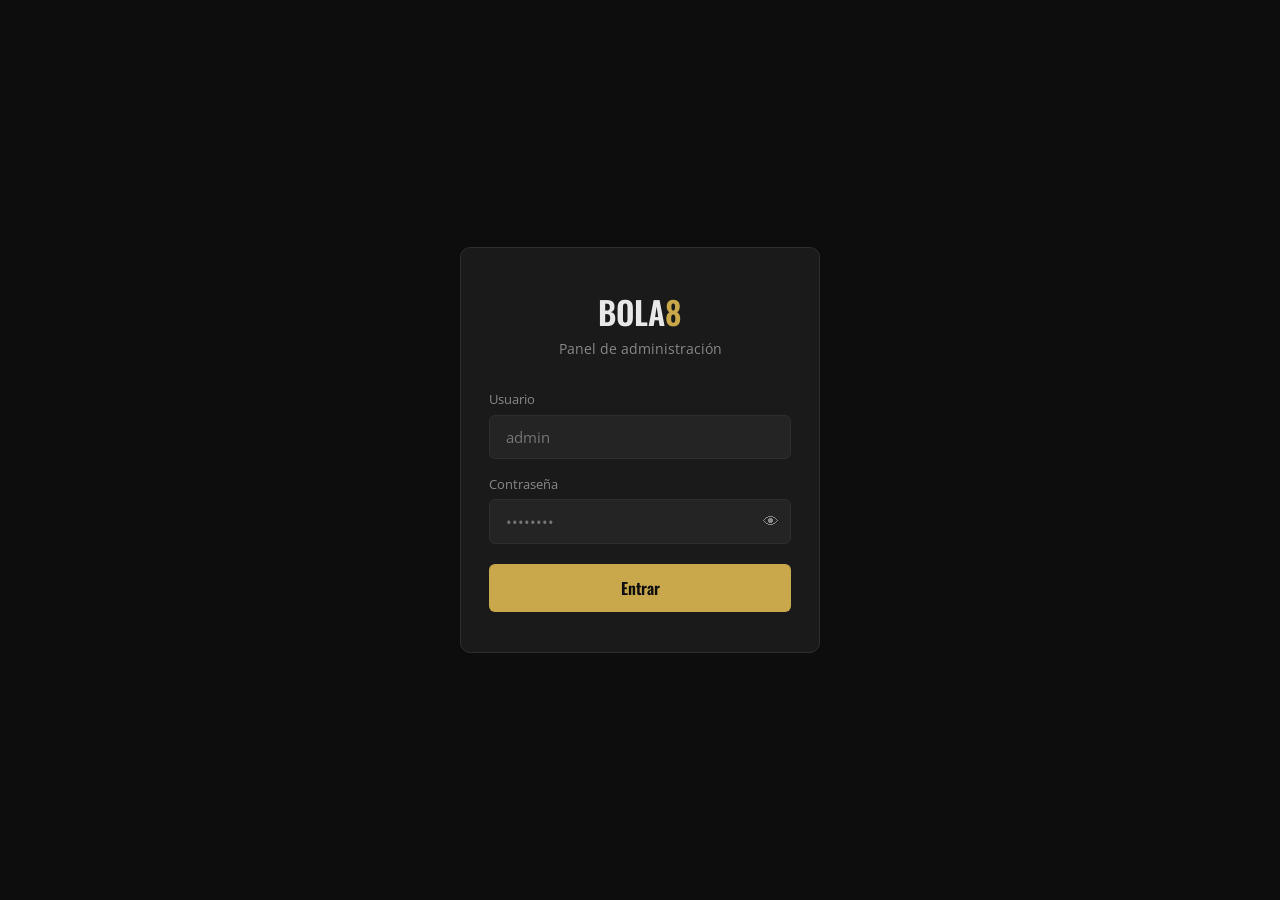
==== commit 957594f9: "Update admin.html" ====
--- a/admin.html
+++ b/admin.html
@@ -7,443 +7,162 @@
   <link href="https://fonts.googleapis.com/css2?family=Oswald:wght@400;600&family=Open+Sans:wght@300;400;600&display=swap" rel="stylesheet">
   <style>
     *, *::before, *::after { box-sizing: border-box; margin: 0; padding: 0; }
-
     :root {
-      --bg: #0d0d0d;
-      --surface: #1a1a1a;
-      --surface2: #242424;
-      --border: #2e2e2e;
-      --accent: #c9a84c;
-      --accent-dark: #a8882e;
-      --text: #e8e8e8;
-      --text-muted: #888;
-      --danger: #e05555;
-      --success: #4caf72;
-      --radius: 10px;
-    }
-
-    body {
-      background: var(--bg);
-      color: var(--text);
-      font-family: 'Open Sans', sans-serif;
-      min-height: 100vh;
-    }
-
-    /* ── LOGIN ── */
-    #login-screen {
-      display: flex;
-      align-items: center;
-      justify-content: center;
-      min-height: 100vh;
-      padding: 1rem;
-    }
-
-    .login-box {
-      background: var(--surface);
-      border: 1px solid var(--border);
-      border-radius: var(--radius);
-      padding: 2.5rem 1.75rem;
-      width: 100%;
-      max-width: 360px;
-      text-align: center;
-    }
-
-    .logo {
-      font-family: 'Oswald', sans-serif;
-      font-size: 2rem;
-      font-weight: 600;
-      color: var(--text);
-    }
+      --bg: #0d0d0d; --surface: #1a1a1a; --surface2: #242424; --border: #2e2e2e;
+      --accent: #c9a84c; --accent-dark: #a8882e; --text: #e8e8e8; --text-muted: #888;
+      --danger: #e05555; --success: #4caf72; --radius: 10px;
+    }
+    body { background: var(--bg); color: var(--text); font-family: 'Open Sans', sans-serif; min-height: 100vh; }
+
+    #login-screen { display: flex; align-items: center; justify-content: center; min-height: 100vh; padding: 1rem; }
+    .login-box { background: var(--surface); border: 1px solid var(--border); border-radius: var(--radius); padding: 2.5rem 1.75rem; width: 100%; max-width: 360px; text-align: center; }
+    .logo { font-family: 'Oswald', sans-serif; font-size: 2rem; font-weight: 600; color: var(--text); }
     .logo span { color: var(--accent); }
-
-    .login-box .subtitle { color: var(--text-muted); font-size: .85rem; margin: .25rem 0 2rem; }
-
-    .field {
-      display: flex;
-      flex-direction: column;
-      gap: .4rem;
-      margin-bottom: 1rem;
-      text-align: left;
-    }
-
+    .subtitle { color: var(--text-muted); font-size: .85rem; margin: .25rem 0 2rem; }
+    .field { display: flex; flex-direction: column; gap: .4rem; margin-bottom: 1rem; text-align: left; }
     .field label { font-size: .8rem; color: var(--text-muted); }
-
-    .field input,
-    .field textarea,
-    .field select {
-      background: var(--surface2);
-      border: 1px solid var(--border);
-      border-radius: 6px;
-      color: var(--text);
-      padding: .7rem 1rem;
-      font-size: .95rem;
-      width: 100%;
-      outline: none;
-      transition: border-color .2s;
-      font-family: 'Open Sans', sans-serif;
-    }
-
-    .field input:focus,
-    .field textarea:focus { border-color: var(--accent); }
+    .field input, .field textarea {
+      background: var(--surface2); border: 1px solid var(--border); border-radius: 6px;
+      color: var(--text); padding: .7rem 1rem; font-size: .95rem; width: 100%;
+      outline: none; transition: border-color .2s; font-family: 'Open Sans', sans-serif;
+    }
+    .field input:focus, .field textarea:focus { border-color: var(--accent); }
     .field textarea { resize: vertical; min-height: 80px; }
-
     .btn-primary {
-      background: var(--accent);
-      color: #0d0d0d;
-      border: none;
-      border-radius: 6px;
-      padding: .75rem 1.5rem;
-      font-family: 'Oswald', sans-serif;
-      font-size: 1rem;
-      font-weight: 600;
-      cursor: pointer;
-      width: 100%;
-      transition: background .2s;
-      margin-top: .25rem;
+      background: var(--accent); color: #0d0d0d; border: none; border-radius: 6px;
+      padding: .75rem 1.5rem; font-family: 'Oswald', sans-serif; font-size: 1rem;
+      font-weight: 600; cursor: pointer; width: 100%; transition: background .2s; margin-top: .25rem;
     }
     .btn-primary:hover { background: var(--accent-dark); }
     .btn-primary:disabled { opacity: .5; cursor: not-allowed; }
-
-    .error-msg {
-      color: var(--danger);
-      font-size: .82rem;
-      margin-top: .75rem;
-      display: none;
-    }
-
-    /* ── ADMIN ── */
+    .error-msg { color: var(--danger); font-size: .82rem; margin-top: .75rem; display: none; }
+    .pass-wrapper { position: relative; }
+    .pass-wrapper input { padding-right: 2.75rem; }
+    .pass-toggle {
+      position: absolute; right: .75rem; top: 50%; transform: translateY(-50%);
+      background: none; border: none; cursor: pointer; color: var(--text-muted);
+      font-size: 1rem; padding: 0; line-height: 1; transition: color .2s;
+    }
+    .pass-toggle:hover { color: var(--accent); }
+
     #admin-screen { display: none; }
-
     .topbar {
-      background: var(--surface);
-      border-bottom: 1px solid var(--border);
-      padding: .75rem 1rem;
-      display: flex;
-      align-items: center;
-      justify-content: space-between;
-      position: sticky;
-      top: 0;
-      z-index: 100;
-    }
-
+      background: var(--surface); border-bottom: 1px solid var(--border);
+      padding: .75rem 1rem; display: flex; align-items: center; justify-content: space-between;
+      position: sticky; top: 0; z-index: 100;
+    }
     .topbar .logo { font-size: 1.35rem; }
     .topbar .badge { font-size: .65rem; color: var(--text-muted); margin-left: .35rem; vertical-align: middle; }
     .topbar-right { display: flex; gap: .5rem; align-items: center; }
-
     .btn-sm {
-      background: transparent;
-      border: 1px solid var(--border);
-      color: var(--text-muted);
-      border-radius: 6px;
-      padding: .38rem .75rem;
-      font-size: .78rem;
-      cursor: pointer;
-      transition: all .2s;
-      white-space: nowrap;
+      background: transparent; border: 1px solid var(--border); color: var(--text-muted);
+      border-radius: 6px; padding: .38rem .75rem; font-size: .78rem; cursor: pointer;
+      transition: all .2s; white-space: nowrap;
     }
     .btn-sm:hover { border-color: var(--accent); color: var(--accent); }
     .btn-sm.danger:hover { border-color: var(--danger); color: var(--danger); }
 
-    /* ── TABS ── */
     .tabs {
-      display: flex;
-      gap: .2rem;
-      padding: .6rem .75rem .4rem;
-      overflow-x: auto;
-      border-bottom: 1px solid var(--border);
-      background: var(--surface);
-      scrollbar-width: none;
-      -webkit-overflow-scrolling: touch;
+      display: flex; gap: .2rem; padding: .6rem .75rem .4rem;
+      overflow-x: auto; border-bottom: 1px solid var(--border);
+      background: var(--surface); scrollbar-width: none; -webkit-overflow-scrolling: touch;
     }
     .tabs::-webkit-scrollbar { display: none; }
-
     .tab-btn {
-      background: transparent;
-      border: 1px solid transparent;
-      color: var(--text-muted);
-      border-radius: 6px;
-      padding: .4rem .85rem;
-      font-size: .82rem;
-      cursor: pointer;
-      white-space: nowrap;
-      transition: all .2s;
-      flex-shrink: 0;
+      background: transparent; border: 1px solid transparent; color: var(--text-muted);
+      border-radius: 6px; padding: .4rem .85rem; font-size: .82rem; cursor: pointer;
+      white-space: nowrap; transition: all .2s; flex-shrink: 0;
     }
     .tab-btn:hover { color: var(--text); }
     .tab-btn.active { background: var(--surface2); border-color: var(--border); color: var(--accent); }
 
-    /* ── MAIN ── */
-    .main {
-      padding: 1.25rem 1rem;
-      max-width: 900px;
-      margin: 0 auto;
-    }
-
-    .section-header {
-      display: flex;
-      align-items: center;
-      justify-content: space-between;
-      margin-bottom: 1.25rem;
-      gap: .5rem;
-    }
-    .section-header h2 {
-      font-family: 'Oswald', sans-serif;
-      font-size: 1.15rem;
-      font-weight: 600;
-    }
-
+    .main { padding: 1.25rem 1rem; max-width: 900px; margin: 0 auto; }
+    .section-header { display: flex; align-items: center; justify-content: space-between; margin-bottom: 1.25rem; gap: .5rem; }
+    .section-header h2 { font-family: 'Oswald', sans-serif; font-size: 1.15rem; font-weight: 600; }
     .btn-add {
-      background: var(--accent);
-      color: #0d0d0d;
-      border: none;
-      border-radius: 6px;
-      padding: .48rem .95rem;
-      font-family: 'Oswald', sans-serif;
-      font-size: .85rem;
-      font-weight: 600;
-      cursor: pointer;
-      transition: background .2s;
-      white-space: nowrap;
-      flex-shrink: 0;
+      background: var(--accent); color: #0d0d0d; border: none; border-radius: 6px;
+      padding: .48rem .95rem; font-family: 'Oswald', sans-serif; font-size: .85rem;
+      font-weight: 600; cursor: pointer; transition: background .2s; white-space: nowrap; flex-shrink: 0;
     }
     .btn-add:hover { background: var(--accent-dark); }
 
-    /* ── MODAL (bottom sheet en móvil) ── */
     .modal-overlay {
-      display: none;
-      position: fixed;
-      inset: 0;
-      background: rgba(0,0,0,.8);
-      z-index: 200;
-      align-items: flex-end;
-      justify-content: center;
+      display: none; position: fixed; inset: 0; background: rgba(0,0,0,.8);
+      z-index: 200; align-items: flex-end; justify-content: center;
     }
     .modal-overlay.open { display: flex; }
-
     .modal {
-      background: var(--surface);
-      border: 1px solid var(--border);
+      background: var(--surface); border: 1px solid var(--border);
       border-radius: var(--radius) var(--radius) 0 0;
-      padding: 1.25rem 1.25rem 2rem;
-      width: 100%;
-      max-width: 520px;
-      max-height: 92vh;
-      overflow-y: auto;
-    }
-
-    .modal-handle {
-      width: 38px; height: 4px;
-      background: var(--border);
-      border-radius: 2px;
-      margin: 0 auto .75rem;
-    }
-
-    .modal h3 {
-      font-family: 'Oswald', sans-serif;
-      font-size: 1.1rem;
-      margin-bottom: 1.1rem;
-    }
-
-    .img-preview {
-      width: 100%; height: 150px;
-      object-fit: cover;
-      border-radius: 6px;
-      margin-top: .5rem;
-      display: none;
-      border: 1px solid var(--border);
-    }
-
+      padding: 1.25rem 1.25rem 2rem; width: 100%; max-width: 520px; max-height: 92vh; overflow-y: auto;
+    }
+    .modal-handle { width: 38px; height: 4px; background: var(--border); border-radius: 2px; margin: 0 auto .75rem; }
+    .modal h3 { font-family: 'Oswald', sans-serif; font-size: 1.1rem; margin-bottom: 1.1rem; }
+    .img-preview { width: 100%; height: 150px; object-fit: cover; border-radius: 6px; margin-top: .5rem; display: none; border: 1px solid var(--border); }
     .upload-area {
-      border: 2px dashed var(--border);
-      border-radius: 6px;
-      padding: 1.25rem;
-      text-align: center;
-      cursor: pointer;
-      transition: border-color .2s;
-      margin-top: .5rem;
+      border: 2px dashed var(--border); border-radius: 6px; padding: 1.25rem;
+      text-align: center; cursor: pointer; transition: border-color .2s; margin-top: .5rem;
     }
     .upload-area:hover { border-color: var(--accent); }
     .upload-area p { color: var(--text-muted); font-size: .82rem; }
     .upload-area input[type="file"] { display: none; }
-
-    .upload-progress {
-      display: none;
-      margin-top: .5rem;
-      font-size: .78rem;
-      color: var(--accent);
-    }
-
-    .modal-actions {
-      display: flex;
-      gap: .75rem;
-      margin-top: 1.25rem;
-    }
-
+    .upload-progress { display: none; margin-top: .5rem; font-size: .78rem; color: var(--accent); }
+    .modal-actions { display: flex; gap: .75rem; margin-top: 1.25rem; }
     .btn-cancel {
-      background: transparent;
-      border: 1px solid var(--border);
-      color: var(--text-muted);
-      border-radius: 6px;
-      padding: .6rem 1rem;
-      font-size: .88rem;
-      cursor: pointer;
-      flex: 1;
-      transition: all .2s;
+      background: transparent; border: 1px solid var(--border); color: var(--text-muted);
+      border-radius: 6px; padding: .6rem 1rem; font-size: .88rem; cursor: pointer; flex: 1; transition: all .2s;
     }
     .btn-cancel:hover { border-color: var(--text-muted); color: var(--text); }
-
     .btn-save {
-      background: var(--accent);
-      color: #0d0d0d;
-      border: none;
-      border-radius: 6px;
-      padding: .6rem 1rem;
-      font-family: 'Oswald', sans-serif;
-      font-size: .95rem;
-      font-weight: 600;
-      cursor: pointer;
-      flex: 2;
-      transition: background .2s;
+      background: var(--accent); color: #0d0d0d; border: none; border-radius: 6px;
+      padding: .6rem 1rem; font-family: 'Oswald', sans-serif; font-size: .95rem;
+      font-weight: 600; cursor: pointer; flex: 2; transition: background .2s;
     }
     .btn-save:hover { background: var(--accent-dark); }
     .btn-save:disabled { opacity: .5; cursor: not-allowed; }
 
-    /* ── CARDS ── */
-    .items-grid {
-      display: grid;
-      grid-template-columns: repeat(auto-fill, minmax(160px, 1fr));
-      gap: .85rem;
-    }
-
-    .item-card {
-      background: var(--surface);
-      border: 1px solid var(--border);
-      border-radius: var(--radius);
-      overflow: hidden;
-      transition: border-color .2s;
-    }
+    .items-grid { display: grid; grid-template-columns: repeat(auto-fill, minmax(160px, 1fr)); gap: .85rem; }
+    .item-card { background: var(--surface); border: 1px solid var(--border); border-radius: var(--radius); overflow: hidden; transition: border-color .2s; }
     .item-card:hover { border-color: var(--accent); }
-
-    .item-card img {
-      width: 100%; height: 120px;
-      object-fit: cover;
-      display: block;
-      background: var(--surface2);
-    }
-
-    .item-card .no-img {
-      width: 100%; height: 120px;
-      background: var(--surface2);
-      display: flex;
-      align-items: center;
-      justify-content: center;
-      color: var(--text-muted);
-      font-size: .75rem;
-    }
-
+    .item-card img { width: 100%; height: 120px; object-fit: cover; display: block; background: var(--surface2); }
+    .item-card .no-img { width: 100%; height: 120px; background: var(--surface2); display: flex; align-items: center; justify-content: center; color: var(--text-muted); font-size: .75rem; }
     .item-info { padding: .65rem; }
     .item-info h4 { font-family: 'Oswald', sans-serif; font-size: .9rem; margin-bottom: .15rem; }
     .item-info .price { font-size: .78rem; color: var(--accent); margin-bottom: .5rem; }
     .item-info .desc { font-size: .72rem; color: var(--text-muted); margin-bottom: .6rem; line-height: 1.4; }
-
     .item-actions { display: flex; gap: .4rem; }
-
-    .btn-edit, .btn-delete {
-      flex: 1;
-      border: none;
-      border-radius: 5px;
-      padding: .38rem;
-      font-size: .72rem;
-      cursor: pointer;
-      transition: all .2s;
-    }
+    .btn-edit, .btn-delete { flex: 1; border: none; border-radius: 5px; padding: .38rem; font-size: .72rem; cursor: pointer; transition: all .2s; }
     .btn-edit { background: var(--surface2); color: var(--text); border: 1px solid var(--border); }
     .btn-edit:hover { border-color: var(--accent); color: var(--accent); }
     .btn-delete { background: transparent; color: var(--danger); border: 1px solid var(--danger); }
     .btn-delete:hover { background: var(--danger); color: #fff; }
 
-    /* ── GALERÍA ── */
-    .gallery-grid {
-      display: grid;
-      grid-template-columns: repeat(auto-fill, minmax(140px, 1fr));
-      gap: .85rem;
-    }
-
-    .gallery-card {
-      background: var(--surface);
-      border: 1px solid var(--border);
-      border-radius: var(--radius);
-      overflow: hidden;
-    }
+    .gallery-grid { display: grid; grid-template-columns: repeat(auto-fill, minmax(140px, 1fr)); gap: .85rem; }
+    .gallery-card { background: var(--surface); border: 1px solid var(--border); border-radius: var(--radius); overflow: hidden; }
     .gallery-card img { width: 100%; height: 110px; object-fit: cover; display: block; }
-    .gal-info {
-      padding: .45rem .65rem;
-      display: flex;
-      align-items: center;
-      justify-content: space-between;
-      gap: .4rem;
-    }
+    .gal-info { padding: .45rem .65rem; display: flex; align-items: center; justify-content: space-between; gap: .4rem; }
     .gal-info span { font-size: .72rem; color: var(--text-muted); overflow: hidden; text-overflow: ellipsis; white-space: nowrap; }
     .gal-info .btn-delete { flex: none; padding: .25rem .45rem; font-size: .68rem; }
 
-    /* ── CREDENCIALES ── */
-    .cred-box {
-      background: var(--surface);
-      border: 1px solid var(--border);
-      border-radius: var(--radius);
-      padding: 1.5rem;
-      max-width: 420px;
-    }
+    .cred-box { background: var(--surface); border: 1px solid var(--border); border-radius: var(--radius); padding: 1.5rem; max-width: 420px; }
     .cred-box p { font-size: .85rem; color: var(--text-muted); margin-bottom: 1.25rem; line-height: 1.5; }
 
-    /* ── VERIFY MODAL ── */
-    #verify-overlay {
-      display: none;
-      position: fixed;
-      inset: 0;
-      background: rgba(0,0,0,.85);
-      z-index: 300;
-      align-items: center;
-      justify-content: center;
-      padding: 1rem;
-    }
+    #verify-overlay { display: none; position: fixed; inset: 0; background: rgba(0,0,0,.85); z-index: 300; align-items: center; justify-content: center; padding: 1rem; }
     #verify-overlay.open { display: flex; }
-
-    .verify-box {
-      background: var(--surface);
-      border: 1px solid var(--border);
-      border-radius: var(--radius);
-      padding: 1.75rem 1.5rem;
-      width: 100%;
-      max-width: 360px;
-    }
-    .verify-box h3 {
-      font-family: 'Oswald', sans-serif;
-      font-size: 1.1rem;
-      margin-bottom: .5rem;
-    }
+    .verify-box { background: var(--surface); border: 1px solid var(--border); border-radius: var(--radius); padding: 1.75rem 1.5rem; width: 100%; max-width: 360px; }
+    .verify-box h3 { font-family: 'Oswald', sans-serif; font-size: 1.1rem; margin-bottom: .5rem; }
     .verify-box p { font-size: .82rem; color: var(--text-muted); margin-bottom: 1.25rem; }
 
-    /* ── MISC ── */
     .loading { text-align: center; color: var(--text-muted); padding: 2.5rem; font-size: .88rem; }
     .tab-content { display: none; }
     .tab-content.active { display: block; }
 
     #toast {
-      position: fixed;
-      bottom: 1.25rem;
-      left: 50%;
+      position: fixed; bottom: 1.25rem; left: 50%;
       transform: translateX(-50%) translateY(100px);
-      background: var(--surface);
-      border: 1px solid var(--border);
-      color: var(--text);
-      padding: .65rem 1.25rem;
-      border-radius: 8px;
-      font-size: .85rem;
-      z-index: 999;
-      transition: transform .3s ease;
-      pointer-events: none;
-      white-space: nowrap;
+      background: var(--surface); border: 1px solid var(--border); color: var(--text);
+      padding: .65rem 1.25rem; border-radius: 8px; font-size: .85rem;
+      z-index: 999; transition: transform .3s ease; pointer-events: none; white-space: nowrap;
     }
     #toast.show { transform: translateX(-50%) translateY(0); }
     #toast.success { border-color: var(--success); color: var(--success); }
@@ -454,7 +173,6 @@
       .modal-overlay { align-items: center; }
       .modal-handle { display: none; }
     }
-
     @media (max-width: 400px) {
       .items-grid { grid-template-columns: repeat(2, 1fr); }
       .gallery-grid { grid-template-columns: repeat(2, 1fr); }
@@ -463,117 +181,95 @@
 </head>
 <body>
 
-<!-- ════════ LOGIN ════════ -->
+<!-- LOGIN -->
 <div id="login-screen">
   <div class="login-box">
     <div class="logo">BOLA<span>8</span></div>
     <p class="subtitle">Panel de administración</p>
-    <div class="field">
-      <label>Usuario</label>
-      <input type="text" id="login-user" placeholder="admin" autocomplete="username">
-    </div>
+    <div class="field"><label>Usuario</label><input type="text" id="login-user" placeholder="admin" autocomplete="username"></div>
     <div class="field">
       <label>Contraseña</label>
-      <input type="password" id="login-pass" placeholder="••••••••" autocomplete="current-password">
+      <div class="pass-wrapper">
+        <input type="password" id="login-pass" placeholder="••••••••" autocomplete="current-password">
+        <button class="pass-toggle" type="button" onclick="togglePass('login-pass',this)">👁</button>
+      </div>
     </div>
     <button class="btn-primary" onclick="doLogin()">Entrar</button>
     <p class="error-msg" id="login-error">Usuario o contraseña incorrectos</p>
   </div>
 </div>
 
-<!-- ════════ ADMIN ════════ -->
+<!-- ADMIN -->
 <div id="admin-screen">
   <div class="topbar">
-    <div>
-      <span class="logo">BOLA<span>8</span></span>
-      <span class="badge">Admin</span>
-    </div>
+    <div><span class="logo">BOLA<span>8</span></span><span class="badge">Admin</span></div>
     <div class="topbar-right">
       <button class="btn-sm" onclick="openVerify()">⚙ Credenciales</button>
       <button class="btn-sm danger" onclick="doLogout()">Salir</button>
     </div>
   </div>
-
   <div class="tabs">
-    <button class="tab-btn active" onclick="switchTab('ofertas', this)">🎱 Ofertas</button>
-    <button class="tab-btn" onclick="switchTab('bebidas', this)">🍺 Bebidas</button>
-    <button class="tab-btn" onclick="switchTab('comida', this)">🍔 Comida</button>
-    <button class="tab-btn" onclick="switchTab('galeria', this)">📷 Galería</button>
-    <button class="tab-btn" onclick="switchTab('credenciales', this)">🔑 Cuenta</button>
+    <button class="tab-btn active" onclick="switchTab('ofertas',this)">🎱 Ofertas</button>
+    <button class="tab-btn" onclick="switchTab('bebidas',this)">🍺 Bebidas</button>
+    <button class="tab-btn" onclick="switchTab('comida',this)">🍔 Comida</button>
+    <button class="tab-btn" onclick="switchTab('galeria',this)">📷 Galería</button>
+    <button class="tab-btn" id="tab-btn-credenciales" onclick="switchTab('credenciales',this)">🔑 Cuenta</button>
   </div>
-
   <div class="main">
-
     <div class="tab-content active" id="tab-ofertas">
-      <div class="section-header">
-        <h2>Ofertas</h2>
-        <button class="btn-add" onclick="openModal('ofertas')">+ Agregar</button>
-      </div>
+      <div class="section-header"><h2>Ofertas</h2><button class="btn-add" onclick="openModal('ofertas')">+ Agregar</button></div>
       <div class="items-grid" id="list-ofertas"><p class="loading">Cargando...</p></div>
     </div>
-
     <div class="tab-content" id="tab-bebidas">
-      <div class="section-header">
-        <h2>Bebidas</h2>
-        <button class="btn-add" onclick="openModal('bebidas')">+ Agregar</button>
-      </div>
+      <div class="section-header"><h2>Bebidas</h2><button class="btn-add" onclick="openModal('bebidas')">+ Agregar</button></div>
       <div class="items-grid" id="list-bebidas"><p class="loading">Cargando...</p></div>
     </div>
-
     <div class="tab-content" id="tab-comida">
-      <div class="section-header">
-        <h2>Comida</h2>
-        <button class="btn-add" onclick="openModal('comida')">+ Agregar</button>
-      </div>
+      <div class="section-header"><h2>Comida</h2><button class="btn-add" onclick="openModal('comida')">+ Agregar</button></div>
       <div class="items-grid" id="list-comida"><p class="loading">Cargando...</p></div>
     </div>
-
     <div class="tab-content" id="tab-galeria">
-      <div class="section-header">
-        <h2>Galería</h2>
-        <button class="btn-add" onclick="openGalleryModal()">+ Agregar foto</button>
-      </div>
+      <div class="section-header"><h2>Galería</h2><button class="btn-add" onclick="openGalleryModal()">+ Agregar foto</button></div>
       <div class="gallery-grid" id="list-galeria"><p class="loading">Cargando...</p></div>
     </div>
-
     <div class="tab-content" id="tab-credenciales">
-      <div class="section-header">
-        <h2>Cambiar credenciales</h2>
-      </div>
+      <div class="section-header"><h2>Cambiar credenciales</h2></div>
       <div class="cred-box">
         <p>Cambia el usuario y la contraseña con los que accedes a este panel.</p>
-        <div class="field">
-          <label>Nuevo usuario</label>
-          <input type="text" id="new-user" placeholder="Ej: admin" autocomplete="new-password">
-        </div>
+        <div class="field"><label>Nuevo usuario</label><input type="text" id="new-user" placeholder="Ej: admin" autocomplete="new-password"></div>
         <div class="field">
           <label>Nueva contraseña</label>
-          <input type="password" id="new-pass" placeholder="Mínimo 6 caracteres" autocomplete="new-password">
+          <div class="pass-wrapper">
+            <input type="password" id="new-pass" placeholder="Mínimo 6 caracteres" autocomplete="new-password">
+            <button class="pass-toggle" type="button" onclick="togglePass('new-pass',this)">👁</button>
+          </div>
         </div>
         <div class="field">
           <label>Confirmar contraseña</label>
-          <input type="password" id="new-pass2" placeholder="Repite la contraseña" autocomplete="new-password">
+          <div class="pass-wrapper">
+            <input type="password" id="new-pass2" placeholder="Repite la contraseña" autocomplete="new-password">
+            <button class="pass-toggle" type="button" onclick="togglePass('new-pass2',this)">👁</button>
+          </div>
         </div>
         <p class="error-msg" id="cred-error"></p>
         <button class="btn-primary" onclick="saveCredentials()" style="margin-top:.75rem">Guardar cambios</button>
       </div>
     </div>
-
   </div>
 </div>
 
-<!-- ════════ VERIFY MODAL ════════ -->
+<!-- VERIFY MODAL -->
 <div id="verify-overlay">
   <div class="verify-box">
     <h3>🔒 Verificar identidad</h3>
     <p>Ingresa tus credenciales actuales para acceder a la configuración de cuenta.</p>
-    <div class="field">
-      <label>Usuario actual</label>
-      <input type="text" id="verify-user" placeholder="Usuario" autocomplete="username">
-    </div>
+    <div class="field"><label>Usuario actual</label><input type="text" id="verify-user" placeholder="Usuario" autocomplete="username"></div>
     <div class="field">
       <label>Contraseña actual</label>
-      <input type="password" id="verify-pass" placeholder="••••••••" autocomplete="current-password">
+      <div class="pass-wrapper">
+        <input type="password" id="verify-pass" placeholder="••••••••" autocomplete="current-password">
+        <button class="pass-toggle" type="button" onclick="togglePass('verify-pass',this)">👁</button>
+      </div>
     </div>
     <p class="error-msg" id="verify-error">Credenciales incorrectas</p>
     <div class="modal-actions" style="margin-top:1rem">
@@ -583,23 +279,14 @@
   </div>
 </div>
 
-<!-- ════════ MODAL PRODUCTO ════════ -->
+<!-- MODAL PRODUCTO -->
 <div class="modal-overlay" id="modal-overlay">
   <div class="modal">
     <div class="modal-handle"></div>
     <h3 id="modal-title">Agregar producto</h3>
-    <div class="field">
-      <label>Nombre *</label>
-      <input type="text" id="f-nombre" placeholder="Ej: Cerveza Cristal">
-    </div>
-    <div class="field">
-      <label>Precio *</label>
-      <input type="text" id="f-precio" placeholder="Ej: 400 Cup">
-    </div>
-    <div class="field">
-      <label>Descripción (opcional)</label>
-      <textarea id="f-desc" placeholder="Descripción breve..."></textarea>
-    </div>
+    <div class="field"><label>Nombre *</label><input type="text" id="f-nombre" placeholder="Ej: Cerveza Cristal"></div>
+    <div class="field"><label>Precio *</label><input type="text" id="f-precio" placeholder="Ej: 400 Cup"></div>
+    <div class="field"><label>Descripción (opcional)</label><textarea id="f-desc" placeholder="Descripción breve..."></textarea></div>
     <div class="field">
       <label>Imagen</label>
       <div class="upload-area" onclick="document.getElementById('f-img-input').click()">
@@ -617,15 +304,12 @@
   </div>
 </div>
 
-<!-- ════════ MODAL GALERÍA ════════ -->
+<!-- MODAL GALERÍA -->
 <div class="modal-overlay" id="gallery-modal-overlay">
   <div class="modal">
     <div class="modal-handle"></div>
     <h3>Agregar foto a la galería</h3>
-    <div class="field">
-      <label>Texto sobre la imagen (opcional)</label>
-      <input type="text" id="g-texto" placeholder="Ej: Ambiente Único">
-    </div>
+    <div class="field"><label>Texto sobre la imagen (opcional)</label><input type="text" id="g-texto" placeholder="Ej: Ambiente Único"></div>
     <div class="field">
       <label>Imagen *</label>
       <div class="upload-area" onclick="document.getElementById('g-img-input').click()">
@@ -642,206 +326,163 @@
   </div>
 </div>
 
-<!-- ════════ TOAST ════════ -->
 <div id="toast"></div>
 
-<!-- ════════ FIREBASE ════════ -->
-<script type="module">
-  import { initializeApp } from "https://www.gstatic.com/firebasejs/10.12.0/firebase-app.js";
-  import { getFirestore, collection, getDocs, addDoc, updateDoc, deleteDoc, doc, onSnapshot, orderBy, query }
-    from "https://www.gstatic.com/firebasejs/10.12.0/firebase-firestore.js";
-
-  const firebaseConfig = {
-    apiKey: "AIzaSyDcWtSss5qFPZxLpVyGEQtBqqTY7MmPMjw",
-    authDomain: "bola8-5bee0.firebaseapp.com",
-    projectId: "bola8-5bee0",
-    storageBucket: "bola8-5bee0.firebasestorage.app",
-    messagingSenderId: "745518194962",
-    appId: "1:745518194962:web:3724a0405a8030764dd3cb"
-  };
-
-  const CLOUDINARY_CLOUD = "diyflhgpz";
-  const CLOUDINARY_PRESET = "bola8_uploads";
-  const CREDS_KEY = "b8_creds";
-
-  const app = initializeApp(firebaseConfig);
-  const db = getFirestore(app);
-
-  // ── CREDENCIALES (localStorage) ──
+<script>
+  const SUPA_URL = 'https://abqfnrbkrsswegfezxsp.supabase.co';
+  const SUPA_KEY = 'sb_publishable_6UhtiSpb-z5Pqo5HoLX1gQ_ccjh34Dn';
+  const CLOUDINARY_CLOUD = 'diyflhgpz';
+  const CLOUDINARY_PRESET = 'bola8_uploads';
+  const CREDS_KEY = 'b8_creds';
+
   function loadCreds() {
-    try {
-      const raw = localStorage.getItem(CREDS_KEY);
-      if (raw) return JSON.parse(raw);
-    } catch {}
-    return { user: "admin", pass: "bola8admin2025" };
-  }
-
-  function saveCreds(user, pass) {
-    localStorage.setItem(CREDS_KEY, JSON.stringify({ user, pass }));
-  }
-
-  // ── ESTADO ──
+    try { const r = localStorage.getItem(CREDS_KEY); if (r) return JSON.parse(r); } catch {}
+    return { user: 'Bola 8', pass: 'billarbola8' };
+  }
+  function saveCreds(user, pass) { localStorage.setItem(CREDS_KEY, JSON.stringify({ user, pass })); }
+
   let currentSection = 'ofertas';
   let editingId = null;
   let uploadedImageUrl = null;
   let galleryImageUrl = null;
 
+  function headers() {
+    return { 'apikey': SUPA_KEY, 'Authorization': `Bearer ${SUPA_KEY}`, 'Content-Type': 'application/json', 'Prefer': 'return=representation' };
+  }
+
   // ── LOGIN ──
-  window.doLogin = () => {
+  function togglePass(inputId, btn) {
+    const input = document.getElementById(inputId);
+    const show = input.type === 'password';
+    input.type = show ? 'text' : 'password';
+    btn.textContent = show ? '🙈' : '👁';
+  }
+
+  function doLogin() {
     const u = document.getElementById('login-user').value.trim();
     const p = document.getElementById('login-pass').value;
-    const creds = loadCreds();
-    if (u === creds.user && p === creds.pass) {
+    const c = loadCreds();
+    if (u === c.user && p === c.pass) {
       document.getElementById('login-screen').style.display = 'none';
       document.getElementById('admin-screen').style.display = 'block';
       loadAll();
     } else {
       document.getElementById('login-error').style.display = 'block';
     }
-  };
-
-  document.getElementById('login-pass').addEventListener('keydown', e => {
-    if (e.key === 'Enter') window.doLogin();
-  });
-
-  window.doLogout = () => {
+  }
+  document.getElementById('login-pass').addEventListener('keydown', e => { if (e.key === 'Enter') doLogin(); });
+
+  function doLogout() {
     document.getElementById('admin-screen').style.display = 'none';
     document.getElementById('login-screen').style.display = 'flex';
     document.getElementById('login-user').value = '';
     document.getElementById('login-pass').value = '';
-  };
+  }
 
   // ── TABS ──
-  window.switchTab = (section, btn) => {
+  function switchTab(section, btn) {
     currentSection = section;
     document.querySelectorAll('.tab-btn').forEach(b => b.classList.remove('active'));
     document.querySelectorAll('.tab-content').forEach(c => c.classList.remove('active'));
     btn.classList.add('active');
     document.getElementById(`tab-${section}`).classList.add('active');
-  };
-
-  // ── VERIFY MODAL (para sección credenciales) ──
-  window.openVerify = () => {
+  }
+
+  // ── VERIFY ──
+  function openVerify() {
     document.getElementById('verify-user').value = '';
     document.getElementById('verify-pass').value = '';
     document.getElementById('verify-error').style.display = 'none';
     document.getElementById('verify-overlay').classList.add('open');
-  };
-
-  window.closeVerify = () => {
-    document.getElementById('verify-overlay').classList.remove('open');
-  };
-
-  window.verifyAndOpen = () => {
+  }
+  function closeVerify() { document.getElementById('verify-overlay').classList.remove('open'); }
+  function verifyAndOpen() {
     const u = document.getElementById('verify-user').value.trim();
     const p = document.getElementById('verify-pass').value;
-    const creds = loadCreds();
-    if (u === creds.user && p === creds.pass) {
+    const c = loadCreds();
+    if (u === c.user && p === c.pass) {
       closeVerify();
-      // Ir a tab credenciales
       document.querySelectorAll('.tab-btn').forEach(b => b.classList.remove('active'));
       document.querySelectorAll('.tab-content').forEach(c => c.classList.remove('active'));
-      document.querySelector('[onclick*="credenciales"]').classList.add('active');
+      document.getElementById('tab-btn-credenciales').classList.add('active');
       document.getElementById('tab-credenciales').classList.add('active');
-      document.getElementById('new-user').value = creds.user;
+      document.getElementById('new-user').value = c.user;
     } else {
       document.getElementById('verify-error').style.display = 'block';
     }
-  };
-
-  document.getElementById('verify-pass').addEventListener('keydown', e => {
-    if (e.key === 'Enter') window.verifyAndOpen();
-  });
-
-  // ── GUARDAR CREDENCIALES ──
-  window.saveCredentials = () => {
+  }
+  document.getElementById('verify-pass').addEventListener('keydown', e => { if (e.key === 'Enter') verifyAndOpen(); });
+
+  // ── CREDENCIALES ──
+  function saveCredentials() {
     const user = document.getElementById('new-user').value.trim();
     const pass = document.getElementById('new-pass').value;
     const pass2 = document.getElementById('new-pass2').value;
     const errEl = document.getElementById('cred-error');
-
-    if (!user || !pass) {
-      errEl.textContent = 'Usuario y contraseña son obligatorios';
-      errEl.style.display = 'block'; return;
-    }
-    if (pass !== pass2) {
-      errEl.textContent = 'Las contraseñas no coinciden';
-      errEl.style.display = 'block'; return;
-    }
-    if (pass.length < 6) {
-      errEl.textContent = 'La contraseña debe tener al menos 6 caracteres';
-      errEl.style.display = 'block'; return;
-    }
-
+    if (!user || !pass) { errEl.textContent = 'Usuario y contraseña son obligatorios'; errEl.style.display = 'block'; return; }
+    if (pass !== pass2) { errEl.textContent = 'Las contraseñas no coinciden'; errEl.style.display = 'block'; return; }
+    if (pass.length < 6) { errEl.textContent = 'Mínimo 6 caracteres'; errEl.style.display = 'block'; return; }
     saveCreds(user, pass);
     errEl.style.display = 'none';
     document.getElementById('new-pass').value = '';
     document.getElementById('new-pass2').value = '';
-    showToast('Credenciales actualizadas correctamente', 'success');
-  };
+    showToast('Credenciales actualizadas', 'success');
+  }
 
   // ── CARGAR DATOS ──
-  function loadAll() {
-    ['ofertas', 'bebidas', 'comida'].forEach(s => loadSection(s));
+  async function loadAll() {
+    loadSection('ofertas');
+    loadSection('bebidas');
+    loadSection('comida');
     loadGallery();
   }
 
-  function loadSection(section) {
+  async function loadSection(section) {
     const listEl = document.getElementById(`list-${section}`);
-    const q = query(collection(db, section), orderBy('nombre'));
-    onSnapshot(q, (snap) => {
-      if (snap.empty) {
-        listEl.innerHTML = `<p class="loading">No hay ${section} aún.</p>`;
-        return;
-      }
-      listEl.innerHTML = '';
-      snap.forEach(docSnap => {
-        const d = docSnap.data();
-        const dataStr = JSON.stringify(d).replace(/"/g, '&quot;');
-        const card = document.createElement('div');
-        card.className = 'item-card';
-        card.innerHTML = `
-          ${d.imagen ? `<img src="${d.imagen}" alt="${d.nombre}" loading="lazy">` : `<div class="no-img">Sin imagen</div>`}
-          <div class="item-info">
-            <h4>${d.nombre}</h4>
-            <p class="price">${d.precio}</p>
-            ${d.descripcion ? `<div class="desc">${d.descripcion}</div>` : ''}
-            <div class="item-actions">
-              <button class="btn-edit" onclick="openModal('${section}', '${docSnap.id}', ${dataStr})">Editar</button>
-              <button class="btn-delete" onclick="deleteItem('${section}', '${docSnap.id}')">Eliminar</button>
-            </div>
-          </div>`;
-        listEl.appendChild(card);
-      });
+    const res = await fetch(`${SUPA_URL}/rest/v1/${section}?select=*&order=nombre.asc`, { headers: headers() });
+    const items = await res.json();
+    if (!items.length) { listEl.innerHTML = `<p class="loading">No hay ${section} aún.</p>`; return; }
+    listEl.innerHTML = '';
+    items.forEach(d => {
+      const card = document.createElement('div');
+      card.className = 'item-card';
+      const dataStr = encodeURIComponent(JSON.stringify(d));
+      card.innerHTML = `
+        ${d.imagen ? `<img src="${d.imagen}" alt="${d.nombre}" loading="lazy">` : `<div class="no-img">Sin imagen</div>`}
+        <div class="item-info">
+          <h4>${d.nombre}</h4>
+          <p class="price">${d.precio}</p>
+          ${d.descripcion ? `<div class="desc">${d.descripcion}</div>` : ''}
+          <div class="item-actions">
+            <button class="btn-edit" onclick="openModalFromData('${section}','${d.id}','${dataStr}')">Editar</button>
+            <button class="btn-delete" onclick="deleteItem('${section}','${d.id}')">Eliminar</button>
+          </div>
+        </div>`;
+      listEl.appendChild(card);
     });
   }
 
-  function loadGallery() {
+  async function loadGallery() {
     const listEl = document.getElementById('list-galeria');
-    const q = query(collection(db, 'galeria'), orderBy('orden'));
-    onSnapshot(q, (snap) => {
-      if (snap.empty) {
-        listEl.innerHTML = `<p class="loading">No hay fotos aún.</p>`;
-        return;
-      }
-      listEl.innerHTML = '';
-      snap.forEach(docSnap => {
-        const d = docSnap.data();
-        const card = document.createElement('div');
-        card.className = 'gallery-card';
-        card.innerHTML = `
-          <img src="${d.imagen}" alt="${d.texto || ''}" loading="lazy">
-          <div class="gal-info">
-            <span>${d.texto || 'Sin texto'}</span>
-            <button class="btn-delete" onclick="deleteItem('galeria', '${docSnap.id}')">✕</button>
-          </div>`;
-        listEl.appendChild(card);
-      });
+    const res = await fetch(`${SUPA_URL}/rest/v1/galeria?select=*&order=orden.asc`, { headers: headers() });
+    const items = await res.json();
+    if (!items.length) { listEl.innerHTML = `<p class="loading">No hay fotos aún.</p>`; return; }
+    listEl.innerHTML = '';
+    items.forEach(d => {
+      const card = document.createElement('div');
+      card.className = 'gallery-card';
+      card.innerHTML = `
+        <img src="${d.imagen}" alt="${d.texto || ''}" loading="lazy">
+        <div class="gal-info">
+          <span>${d.texto || 'Sin texto'}</span>
+          <button class="btn-delete" onclick="deleteItem('galeria','${d.id}')">✕</button>
+        </div>`;
+      listEl.appendChild(card);
     });
   }
 
   // ── MODAL PRODUCTO ──
-  window.openModal = (section, id = null, data = null) => {
+  function openModal(section, id = null, data = null) {
     currentSection = section;
     editingId = id;
     uploadedImageUrl = data?.imagen || null;
@@ -856,89 +497,77 @@
     document.getElementById('btn-save').disabled = false;
     document.getElementById('btn-save').textContent = 'Guardar';
     document.getElementById('modal-overlay').classList.add('open');
-  };
-
-  window.closeModal = () => {
+  }
+
+  function openModalFromData(section, id, dataStr) {
+    const data = JSON.parse(decodeURIComponent(dataStr));
+    openModal(section, id, data);
+  }
+
+  function closeModal() {
     document.getElementById('modal-overlay').classList.remove('open');
-    editingId = null;
-    uploadedImageUrl = null;
-  };
+    editingId = null; uploadedImageUrl = null;
+  }
 
   // ── CLOUDINARY ──
   async function uploadToCloudinary(file) {
     const fd = new FormData();
     fd.append('file', file);
     fd.append('upload_preset', CLOUDINARY_PRESET);
-    const res = await fetch(`https://api.cloudinary.com/v1_1/${CLOUDINARY_CLOUD}/image/upload`, {
-      method: 'POST', body: fd
-    });
+    const res = await fetch(`https://api.cloudinary.com/v1_1/${CLOUDINARY_CLOUD}/image/upload`, { method: 'POST', body: fd });
     const data = await res.json();
     if (!data.secure_url) throw new Error('Upload failed');
     return data.secure_url;
   }
 
-  window.handleImageSelect = async (input) => {
-    const file = input.files[0];
-    if (!file) return;
+  async function handleImageSelect(input) {
+    const file = input.files[0]; if (!file) return;
     const progress = document.getElementById('upload-progress');
     const preview = document.getElementById('img-preview');
     const btn = document.getElementById('btn-save');
-    progress.style.display = 'block';
-    progress.textContent = 'Subiendo imagen...';
-    btn.disabled = true;
+    progress.style.display = 'block'; progress.textContent = 'Subiendo imagen...'; btn.disabled = true;
     try {
       uploadedImageUrl = await uploadToCloudinary(file);
-      preview.src = uploadedImageUrl;
-      preview.style.display = 'block';
+      preview.src = uploadedImageUrl; preview.style.display = 'block';
       progress.textContent = '✓ Imagen subida';
-    } catch {
-      progress.textContent = '✗ Error al subir';
-      showToast('Error al subir la imagen', 'error');
-    } finally {
-      btn.disabled = false;
-    }
-  };
+    } catch { progress.textContent = '✗ Error al subir'; showToast('Error al subir la imagen', 'error'); }
+    finally { btn.disabled = false; }
+  }
 
   // ── GUARDAR PRODUCTO ──
-  window.saveItem = async () => {
+  async function saveItem() {
     const nombre = document.getElementById('f-nombre').value.trim();
     const precio = document.getElementById('f-precio').value.trim();
     const descripcion = document.getElementById('f-desc').value.trim();
     if (!nombre || !precio) { showToast('Nombre y precio son obligatorios', 'error'); return; }
     const btn = document.getElementById('btn-save');
-    btn.disabled = true;
-    btn.textContent = 'Guardando...';
-    const data = { nombre, precio, descripcion };
-    if (uploadedImageUrl) data.imagen = uploadedImageUrl;
+    btn.disabled = true; btn.textContent = 'Guardando...';
+    const data = { nombre, precio, descripcion, imagen: uploadedImageUrl || '' };
     try {
       if (editingId) {
-        await updateDoc(doc(db, currentSection, editingId), data);
+        await fetch(`${SUPA_URL}/rest/v1/${currentSection}?id=eq.${editingId}`, { method: 'PATCH', headers: headers(), body: JSON.stringify(data) });
         showToast('Producto actualizado', 'success');
       } else {
-        await addDoc(collection(db, currentSection), data);
+        await fetch(`${SUPA_URL}/rest/v1/${currentSection}`, { method: 'POST', headers: headers(), body: JSON.stringify(data) });
         showToast('Producto agregado', 'success');
       }
       closeModal();
-    } catch {
-      showToast('Error al guardar', 'error');
-      btn.disabled = false;
-      btn.textContent = 'Guardar';
-    }
-  };
+      loadSection(currentSection);
+    } catch { showToast('Error al guardar', 'error'); btn.disabled = false; btn.textContent = 'Guardar'; }
+  }
 
   // ── ELIMINAR ──
-  window.deleteItem = async (section, id) => {
+  async function deleteItem(section, id) {
     if (!confirm('¿Eliminar este elemento?')) return;
     try {
-      await deleteDoc(doc(db, section, id));
+      await fetch(`${SUPA_URL}/rest/v1/${section}?id=eq.${id}`, { method: 'DELETE', headers: headers() });
       showToast('Eliminado', 'success');
-    } catch {
-      showToast('Error al eliminar', 'error');
-    }
-  };
+      if (section === 'galeria') loadGallery(); else loadSection(section);
+    } catch { showToast('Error al eliminar', 'error'); }
+  }
 
   // ── MODAL GALERÍA ──
-  window.openGalleryModal = () => {
+  function openGalleryModal() {
     galleryImageUrl = null;
     document.getElementById('g-texto').value = '';
     document.getElementById('g-img-preview').style.display = 'none';
@@ -946,60 +575,44 @@
     document.getElementById('g-img-input').value = '';
     document.getElementById('g-btn-save').disabled = false;
     document.getElementById('gallery-modal-overlay').classList.add('open');
-  };
-
-  window.closeGalleryModal = () => {
-    document.getElementById('gallery-modal-overlay').classList.remove('open');
-    galleryImageUrl = null;
-  };
-
-  window.handleGalleryImageSelect = async (input) => {
-    const file = input.files[0];
-    if (!file) return;
+  }
+  function closeGalleryModal() { document.getElementById('gallery-modal-overlay').classList.remove('open'); galleryImageUrl = null; }
+
+  async function handleGalleryImageSelect(input) {
+    const file = input.files[0]; if (!file) return;
     const progress = document.getElementById('g-upload-progress');
     const preview = document.getElementById('g-img-preview');
     const btn = document.getElementById('g-btn-save');
-    progress.style.display = 'block';
-    progress.textContent = 'Subiendo imagen...';
-    btn.disabled = true;
+    progress.style.display = 'block'; progress.textContent = 'Subiendo imagen...'; btn.disabled = true;
     try {
       galleryImageUrl = await uploadToCloudinary(file);
-      preview.src = galleryImageUrl;
-      preview.style.display = 'block';
+      preview.src = galleryImageUrl; preview.style.display = 'block';
       progress.textContent = '✓ Foto subida';
-    } catch {
-      progress.textContent = '✗ Error al subir';
-      showToast('Error al subir la foto', 'error');
-    } finally {
-      btn.disabled = false;
-    }
-  };
-
-  window.saveGalleryItem = async () => {
+    } catch { progress.textContent = '✗ Error al subir'; showToast('Error al subir la foto', 'error'); }
+    finally { btn.disabled = false; }
+  }
+
+  async function saveGalleryItem() {
     if (!galleryImageUrl) { showToast('Selecciona una imagen', 'error'); return; }
     const texto = document.getElementById('g-texto').value.trim();
     const btn = document.getElementById('g-btn-save');
     btn.disabled = true;
     try {
-      const snap = await getDocs(collection(db, 'galeria'));
-      await addDoc(collection(db, 'galeria'), { imagen: galleryImageUrl, texto: texto || '', orden: snap.size });
+      const res = await fetch(`${SUPA_URL}/rest/v1/galeria?select=count`, { headers: headers() });
+      const count = (await res.json()).length || 0;
+      await fetch(`${SUPA_URL}/rest/v1/galeria`, { method: 'POST', headers: headers(), body: JSON.stringify({ imagen: galleryImageUrl, texto: texto || '', orden: count }) });
       showToast('Foto agregada', 'success');
       closeGalleryModal();
-    } catch {
-      showToast('Error al guardar', 'error');
-      btn.disabled = false;
-    }
-  };
+      loadGallery();
+    } catch { showToast('Error al guardar', 'error'); btn.disabled = false; }
+  }
 
   // ── TOAST ──
   function showToast(msg, type = '') {
     const t = document.getElementById('toast');
-    t.textContent = msg;
-    t.className = `show ${type}`;
+    t.textContent = msg; t.className = `show ${type}`;
     setTimeout(() => t.className = '', 3000);
   }
-  window.showToast = showToast;
 </script>
-
 </body>
 </html>
